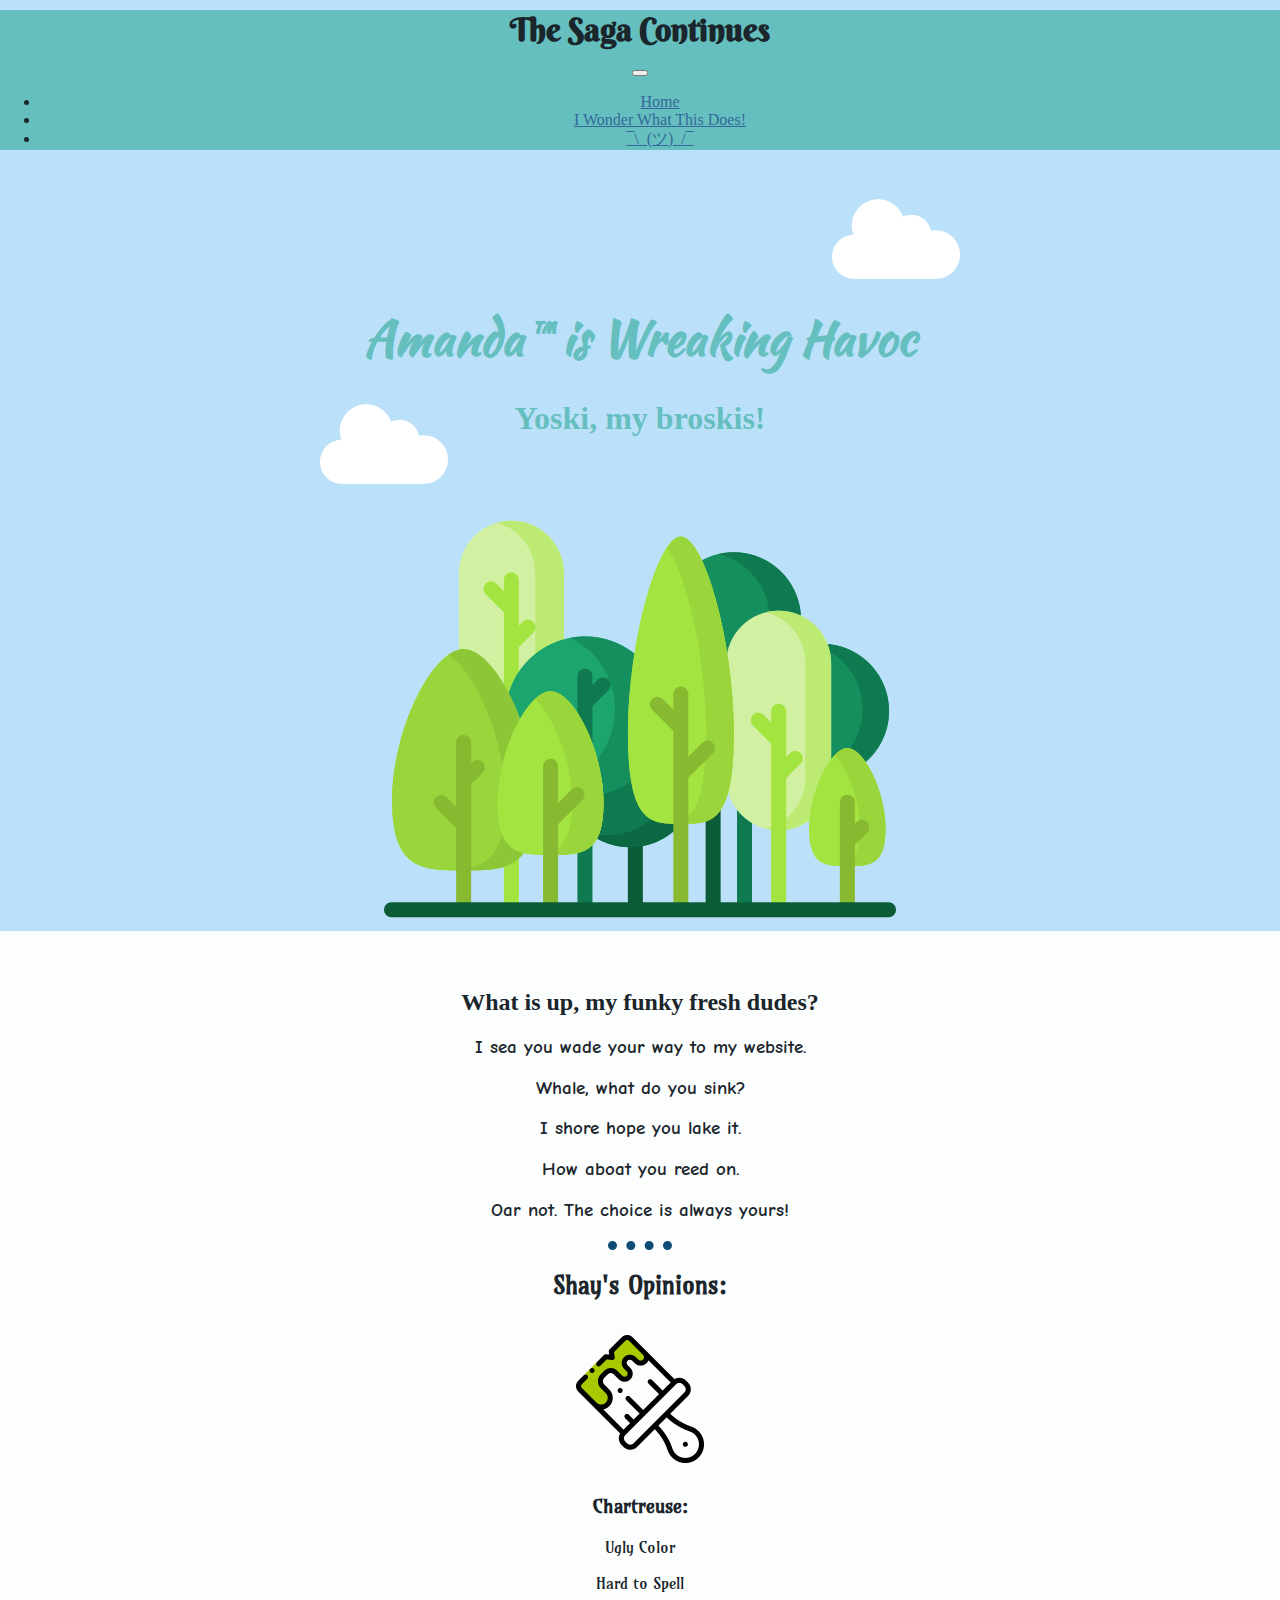
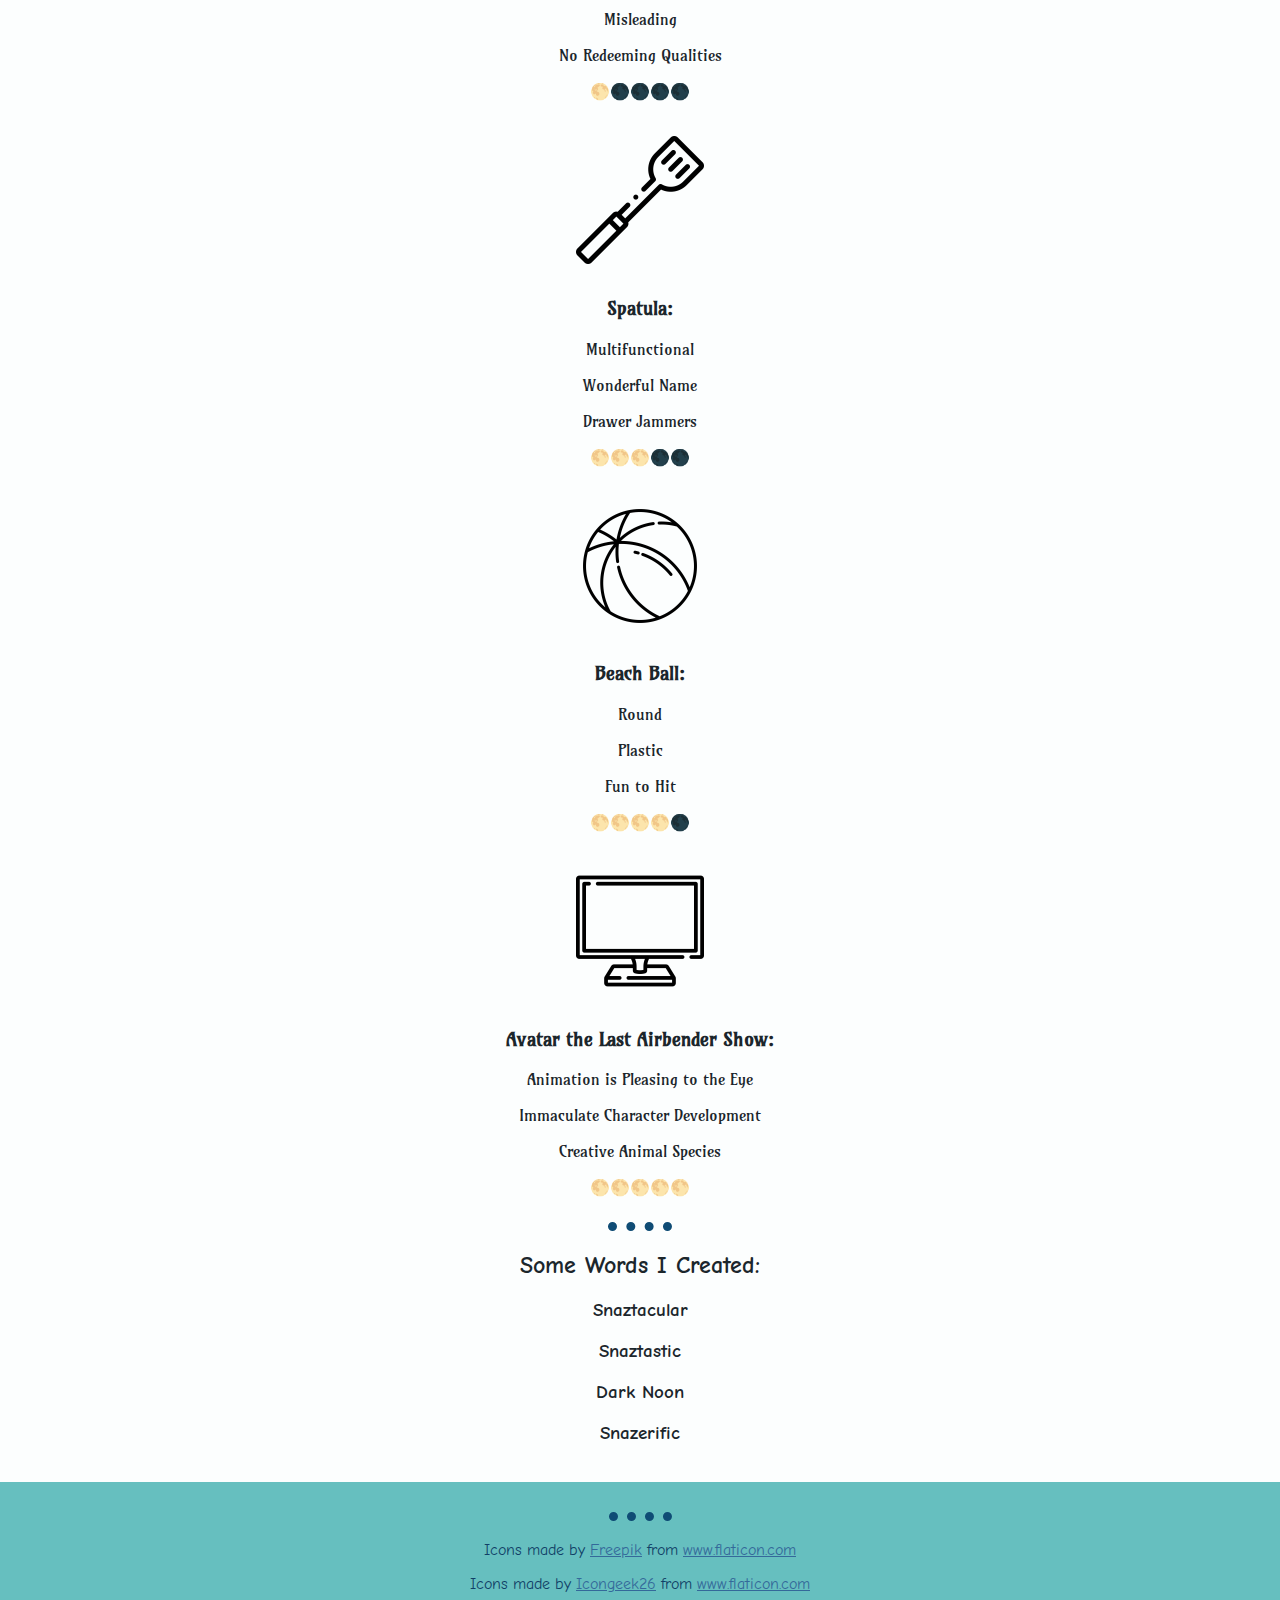
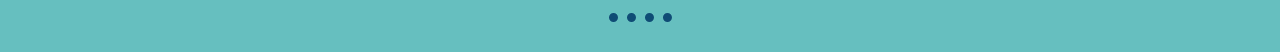
==== index.html @ b411d478 "Text looks more consistent" ====
<!DOCTYPE html>
<html lang="en" dir="ltr">
  <head>
    <meta charset="utf-8">
    <!-- <meta name="viewport" content="width=device-width, initial-scale=1"> -->
    <title>Amanda™ is Wreaking Havoc</title>
    <link rel="stylesheet" href="https://stackpath.bootstrapcdn.com/bootstrap/4.5.0/css/bootstrap.min.css" integrity="sha384-9aIt2nRpC12Uk9gS9baDl411NQApFmC26EwAOH8WgZl5MYYxFfc+NcPb1dKGj7Sk" crossorigin="anonymous">
    <link rel="stylesheet" href="css/styles.css">
    <link rel="icon" href="favicon.ico">
    <link href="https://fonts.googleapis.com/css2?family=Amarante&family=Berkshire+Swash&family=Comic+Neue&family=Fontdiner+Swanky&family=Kaushan+Script&family=Merienda+One&family=Swanky+and+Moo+Moo&display=swap" rel="stylesheet">
  </head>


<body>
    <nav class="topBar navbar navbar-expand-lg navbar-dark">
      <h1 class="saga navbar-brand">The Saga Continues</h1>
      <button class="navbar-toggler" type="button" data-toggle="collapse" data-target="#navbarTogglerDemo02" aria-controls="navbarTogglerDemo02" aria-expanded="false" aria-label="Toggle navigation">
        <span class="navbar-toggler-icon"></span>
      </button>

      <div class="collapse navbar-collapse" id="navbarTogglerDemo02">
        <ul class="navbar-nav ml-auto">
          <li class="nav-item active">
            <a class="nav-link" href="index.html">Home</a>
          </li>
          <li class="nav-item">
            <a class="nav-link" href="https://www.youtube.com/watch?v=dQw4w9WgXcQ">I Wonder What This Does!</a>
          </li>
          <li class="nav-item">
            <a class="nav-link" href="¯_(ツ)_¯.html">¯\_(ツ)_/¯</a>
          </li>
        </ul>
      </div>
    </nav>
  <div class="topContainer">
    <img class="topCloud" src="images/cloud1.png" alt="Cloud">
    <h1 class="havoc">Amanda™ is Wreaking Havoc</h1>
    <h2 class="yoski">Yoski, my broskis!</h2>
    <img class="bottomCloud" src="images/cloud1.png" alt="Cloud">
    <img class="trees" src="images/nature.png" alt="TREES" />
  </div>

  <div class="middleContainer">
    <div class="profile">
      <img src="" alt="">
      <h2 class="funkyFresh">What is up, my funky fresh dudes?</h2>
      <h3>I sea you wade your way to my website.</h3>
      <h3>Whale, what do you sink?</h3>
      <h3>I shore hope you lake it.</h3>
      <h3>How aboat you reed on.</h3>
      <h3>Oar not. The choice is always yours!</h3>
    </div>
    <hr>
    <div class="shaysOpinions">
      <h2>Shay's Opinions:</h2>
      <div class="itemRow">
        <img class="shaysIcons brush" src="images/brush.png" alt="Paintbrush With Chartreuse Paint">
        <h3>Chartreuse:</h3>
        <div class="shaysComments">
          <p>Ugly Color</p>
          <p>Hard to Spell</p>
          <p>Misleading</p>
          <p>No Redeeming Qualities</p>
          <p>🌕🌑🌑🌑🌑</p>
        </div>
      </div>
      <div class="itemRow">
        <img class="shaysIcons spatula" src="images/spatula.png" alt="Spatula Icon">
        <h3>Spatula:</h3>
        <div class="shaysComments">
          <p>Multifunctional</p>
          <p>Wonderful Name</p>
          <p>Drawer Jammers</p>
          <p>🌕🌕🌕🌑🌑</p>
        </div>
      </div>
      <div class="itemRow">
        <img class="shaysIcons ball" src="images/ball.png" alt="Beach Ball Icon">
        <h3>Beach Ball:</h3>
        <div class="shaysComments">
          <p>Round</p>
          <p>Plastic</p>
          <p>Fun to Hit</p>
          <p>🌕🌕🌕🌕🌑</p>
        </div>
      </div>
      <div class="itemRow">
        <img class="shaysIcons tv" src="images/television.png" alt="Television Icon">
        <h3>Avatar the Last Airbender Show:</h3>
        <div class="shaysComments">
          <p>Animation is Pleasing to the Eye</p>
          <p>Immaculate Character Development</p>
          <p>Creative Animal Species</p>
          <p>🌕🌕🌕🌕🌕</p>
        </div>
      </div>
    </div>
    <hr>
    <div class="newWords">
      <h2>Some Words I Created:</h2>
      <h3>Snaztacular</h3>
      <h3>Snaztastic</h3>
      <h3>Dark Noon</h3>
      <h3>Snazerific</h3>
    </div>
  </div>
  <div class="bottomContainer">
    <hr>
    <p class="credit">Icons made by <a class="creditA" href="https://www.flaticon.com/authors/freepik" title="Freepik">Freepik</a> from <a class="creditA" href="https://www.flaticon.com/" title="Flaticon"> www.flaticon.com</a></p>
    <p class="credit">Icons made by <a class="creditA" href="https://www.flaticon.com/authors/icongeek26" title="Icongeek26">Icongeek26</a> from <a class="creditA" href="https://www.flaticon.com/" title="Flaticon"> www.flaticon.com</a></p>

    <hr>
  </div>

  <script src="https://code.jquery.com/jquery-3.5.1.slim.min.js" integrity="sha384-DfXdz2htPH0lsSSs5nCTpuj/zy4C+OGpamoFVy38MVBnE+IbbVYUew+OrCXaRkfj" crossorigin="anonymous"></script>
  <script src="https://cdn.jsdelivr.net/npm/popper.js@1.16.0/dist/umd/popper.min.js" integrity="sha384-Q6E9RHvbIyZFJoft+2mJbHaEWldlvI9IOYy5n3zV9zzTtmI3UksdQRVvoxMfooAo" crossorigin="anonymous"></script>
  <script src="https://stackpath.bootstrapcdn.com/bootstrap/4.5.0/js/bootstrap.min.js" integrity="sha384-OgVRvuATP1z7JjHLkuOU7Xw704+h835Lr+6QL9UvYjZE3Ipu6Tp75j7Bh/kR0JKI" crossorigin="anonymous"></script>
</body>

</html>
---- css/styles.css ----
a{
  color: #34699a;
}

a:hover{
  color: #bbe1fa;
}

body{
  background-color: #bbe1fa;
  margin: 0;
  text-align: center;
  font-family: 'Comic Neue', cursive;
  color: #1b262c;
}

div{
  margin: 0;
  padding: 0;
}

hr {
  margin: 20px auto;
  border-color: #0f4c75;
  border-style: none;
  border-top-style: dotted;
  border-width: 9px;
  height: 0;
  width: 5%;
}



.topBar{
  background-color: #66BFBF;
  font-family: 'Merienda One', cursive;
  margin-bottom: 25px;
}

.saga{
  font-family: 'Berkshire Swash', cursive;
  /*
  color: #34699a;
  */
  margin: 10px;
}






.topContainer{
  position: relative;
  padding-top: 10%;
}

.topCloud{
  position: absolute;
  top: 0;
  right: 25%;
  width: 10%;
}

.bottomCloud{
  position: absolute;
  left: 25%;
  bottom: 55.9%;
  width: 10%;
}

.trees{
  width: 40%;
  margin: 0 auto;
}

.havoc{
  margin: 0 auto 1%;
  font-family: 'Kaushan Script', cursive;
  font-size: 3em;
  color: #66BFBF;
}

.yoski{
  font-family: 'Merienda One', cursive;
  font-size: 2em;
  color: #66BFBF;
}

.funkyFresh{
  font-family: 'Fontdiner Swanky', cursive;
}


.middleContainer{
  background-color: #fcfefe;
  padding: 20px 0;
}

.shaysOpinions{
  margin-left: auto;
  margin-right: auto;
  font-family: 'Amarante', cursive;
}

.shaysIcons{
margin: 10px auto;
width: 33.33%;
}

.itemRow{
  margin: 25px auto;
  width: 30%;
}


.bottomContainer{
  background-color: #66BFBF;
  margin: 0 auto;
  padding: 10px;
}

.footer{
  font-size: 1.25rem;

}

.credit{
  color: #113f67;
}

/*
colors{
  color: #66ff8f;
  #00ffb6
  #008080
  #a2faf7
  #00baff
  #19abca
  #198cca
  #0083c4
  #226EB3
  #5f89ff
  #10008a
  #39008f
  #5d2450
  #b134f9
  #873fd8
}
*/




.weirdQuiz{
  visibility: hidden;
}

.AAAAA{
  width: 100%;
  font-family: 'Candal', sans-serif;
  font-style: italic;
  font-weight: bold;
  font-size: 2rem;
  text-align: center;
  overflow-wrap: break-word;
}





.approach{
  font-family: 'Merienda One', cursive;
  font-size: 2rem;
}

.tater{
  margin-top: 50px;
}





.approacheth{
  font-family: 'Fontdiner Swanky', cursive;
  font-size: 2rem;
}

.roacheth{
  width: 100%;
}
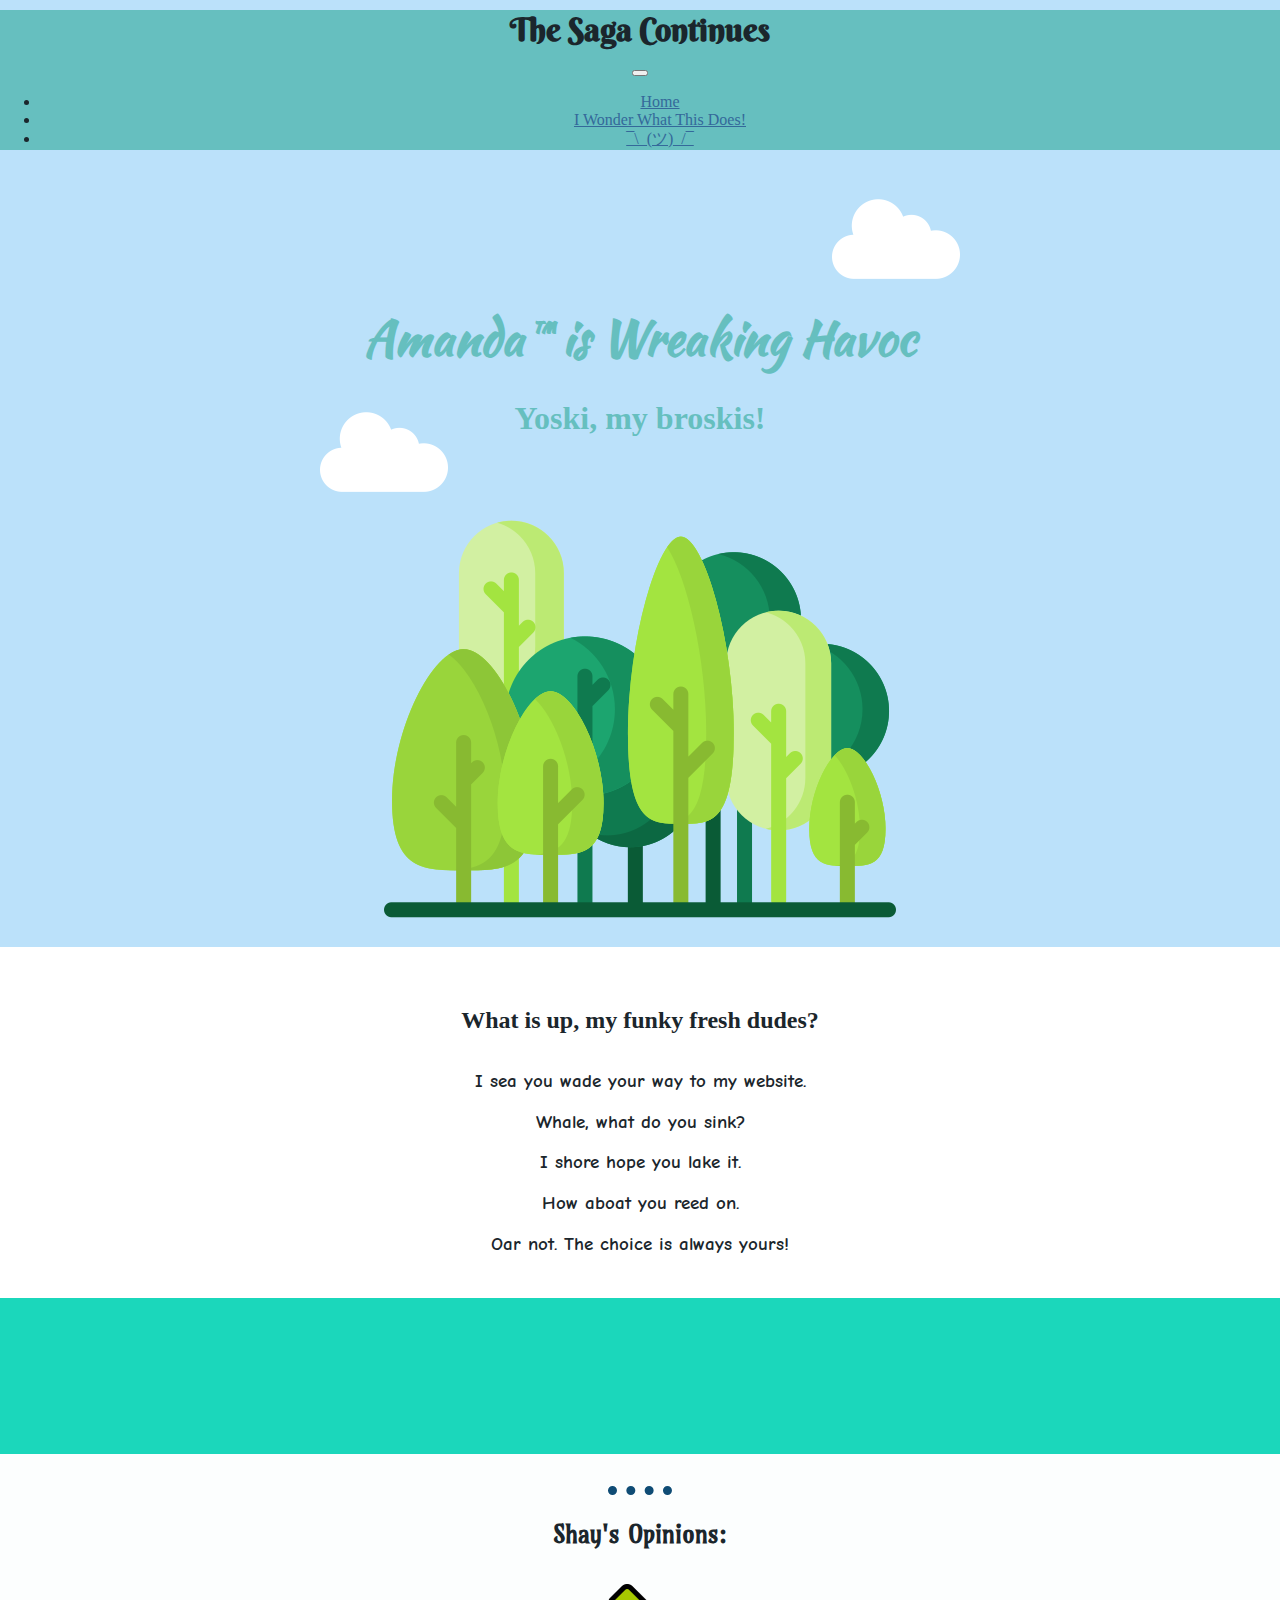
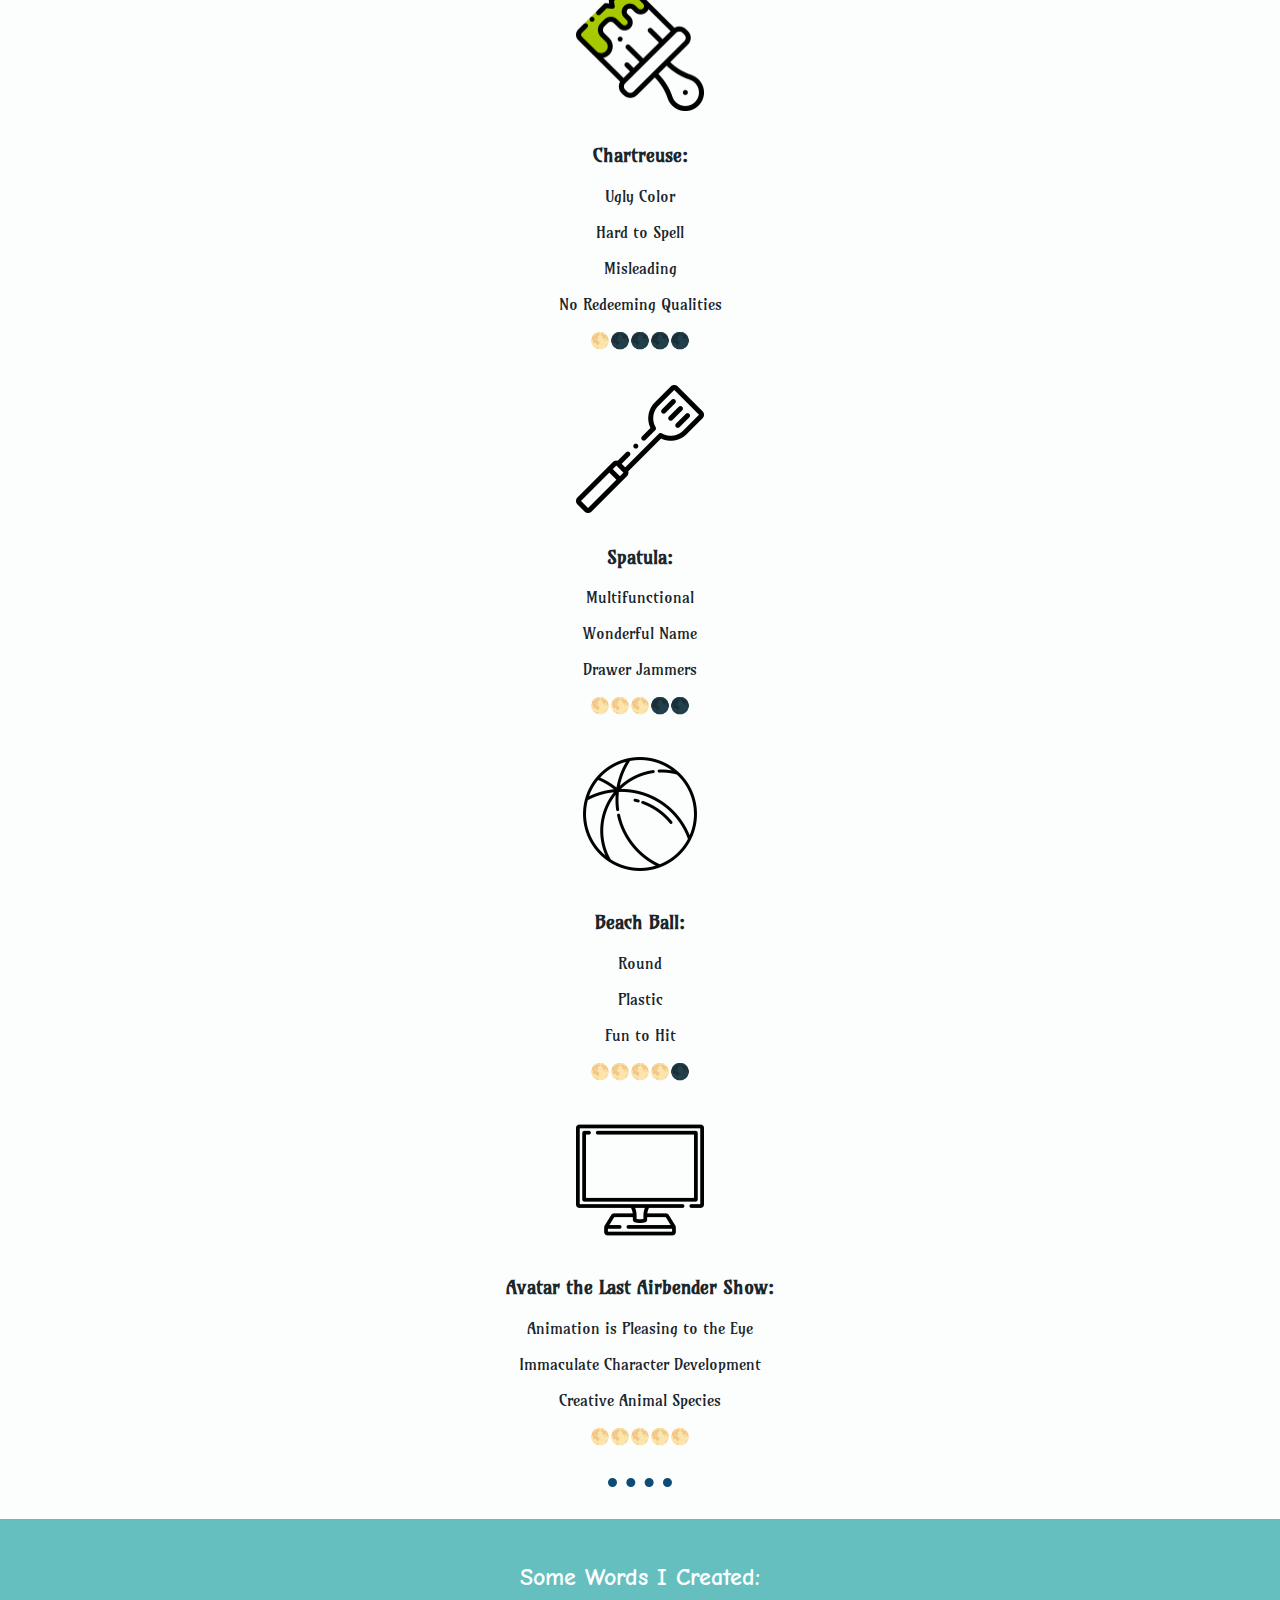
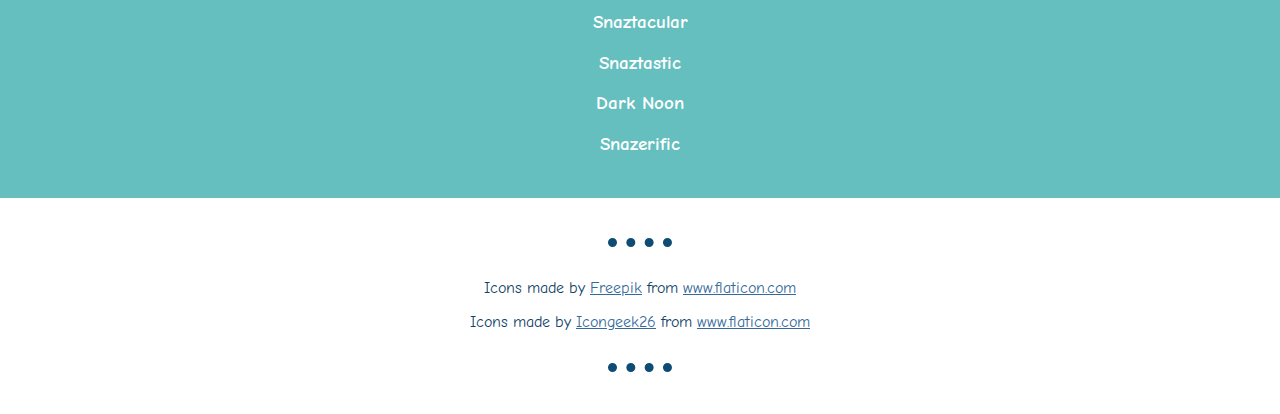
==== commit 598b3b05: "Added tindog" ====
--- a/index.html
+++ b/index.html
@@ -42,7 +42,6 @@
 
   <div class="middleContainer">
     <div class="profile">
-      <img src="" alt="">
       <h2 class="funkyFresh">What is up, my funky fresh dudes?</h2>
       <h3>I sea you wade your way to my website.</h3>
       <h3>Whale, what do you sink?</h3>
@@ -50,7 +49,10 @@
       <h3>How aboat you reed on.</h3>
       <h3>Oar not. The choice is always yours!</h3>
     </div>
-    <hr>
+    <div class="tindog">
+      <a class="congrats" href="tindog.html">Congratulations! You have found the secret link to tindog!</a>
+    </div>
+    <hr class="lessSpace">
     <div class="shaysOpinions">
       <h2>Shay's Opinions:</h2>
       <div class="itemRow">
--- a/css/styles.css
+++ b/css/styles.css
@@ -20,7 +20,7 @@
 }
 
 hr {
-  margin: 20px auto;
+  margin: 2rem auto;
   border-color: #0f4c75;
   border-style: none;
   border-top-style: dotted;
@@ -53,6 +53,7 @@
 .topContainer{
   position: relative;
   padding-top: 10%;
+  padding-bottom: 1rem;
 }
 
 .topCloud{
@@ -87,14 +88,41 @@
   color: #66BFBF;
 }
 
+
+.middleContainer{
+  position: relative;
+  background-color: #fcfefe;
+}
+
 .funkyFresh{
+  padding: 1.5rem 0 1rem;
   font-family: 'Fontdiner Swanky', cursive;
 }
 
-
-.middleContainer{
-  background-color: #fcfefe;
-  padding: 20px 0;
+.profile{
+  position: relative;
+  background-color: #fff;
+  padding: 1rem 0 1.5rem;
+}
+
+.tindog{
+  background-color: #1bd7bb;
+  padding: 5%;
+}
+
+.congrats{
+  color: #1bd7bb;
+  font-size: 1.5rem
+}
+
+@media (min-width: 1200px){
+  .congrats{
+    visibility: hidden;
+  }
+}
+
+.lessSpace{
+  margin-bottom: 1.5rem;
 }
 
 .shaysOpinions{
@@ -113,11 +141,18 @@
   width: 30%;
 }
 
+.newWords{
+  background-color: #66BFBF;
+  color: #fff;
+  padding: 1.5rem;
+}
+
 
 .bottomContainer{
-  background-color: #66BFBF;
+  background-color: #fff;
   margin: 0 auto;
-  padding: 10px;
+  padding-top: .5rem;
+  padding-bottom: 10px;
 }
 
 .footer{
@@ -132,6 +167,7 @@
 /*
 colors{
   color: #66ff8f;
+  #22e4ac
   #00ffb6
   #008080
   #a2faf7
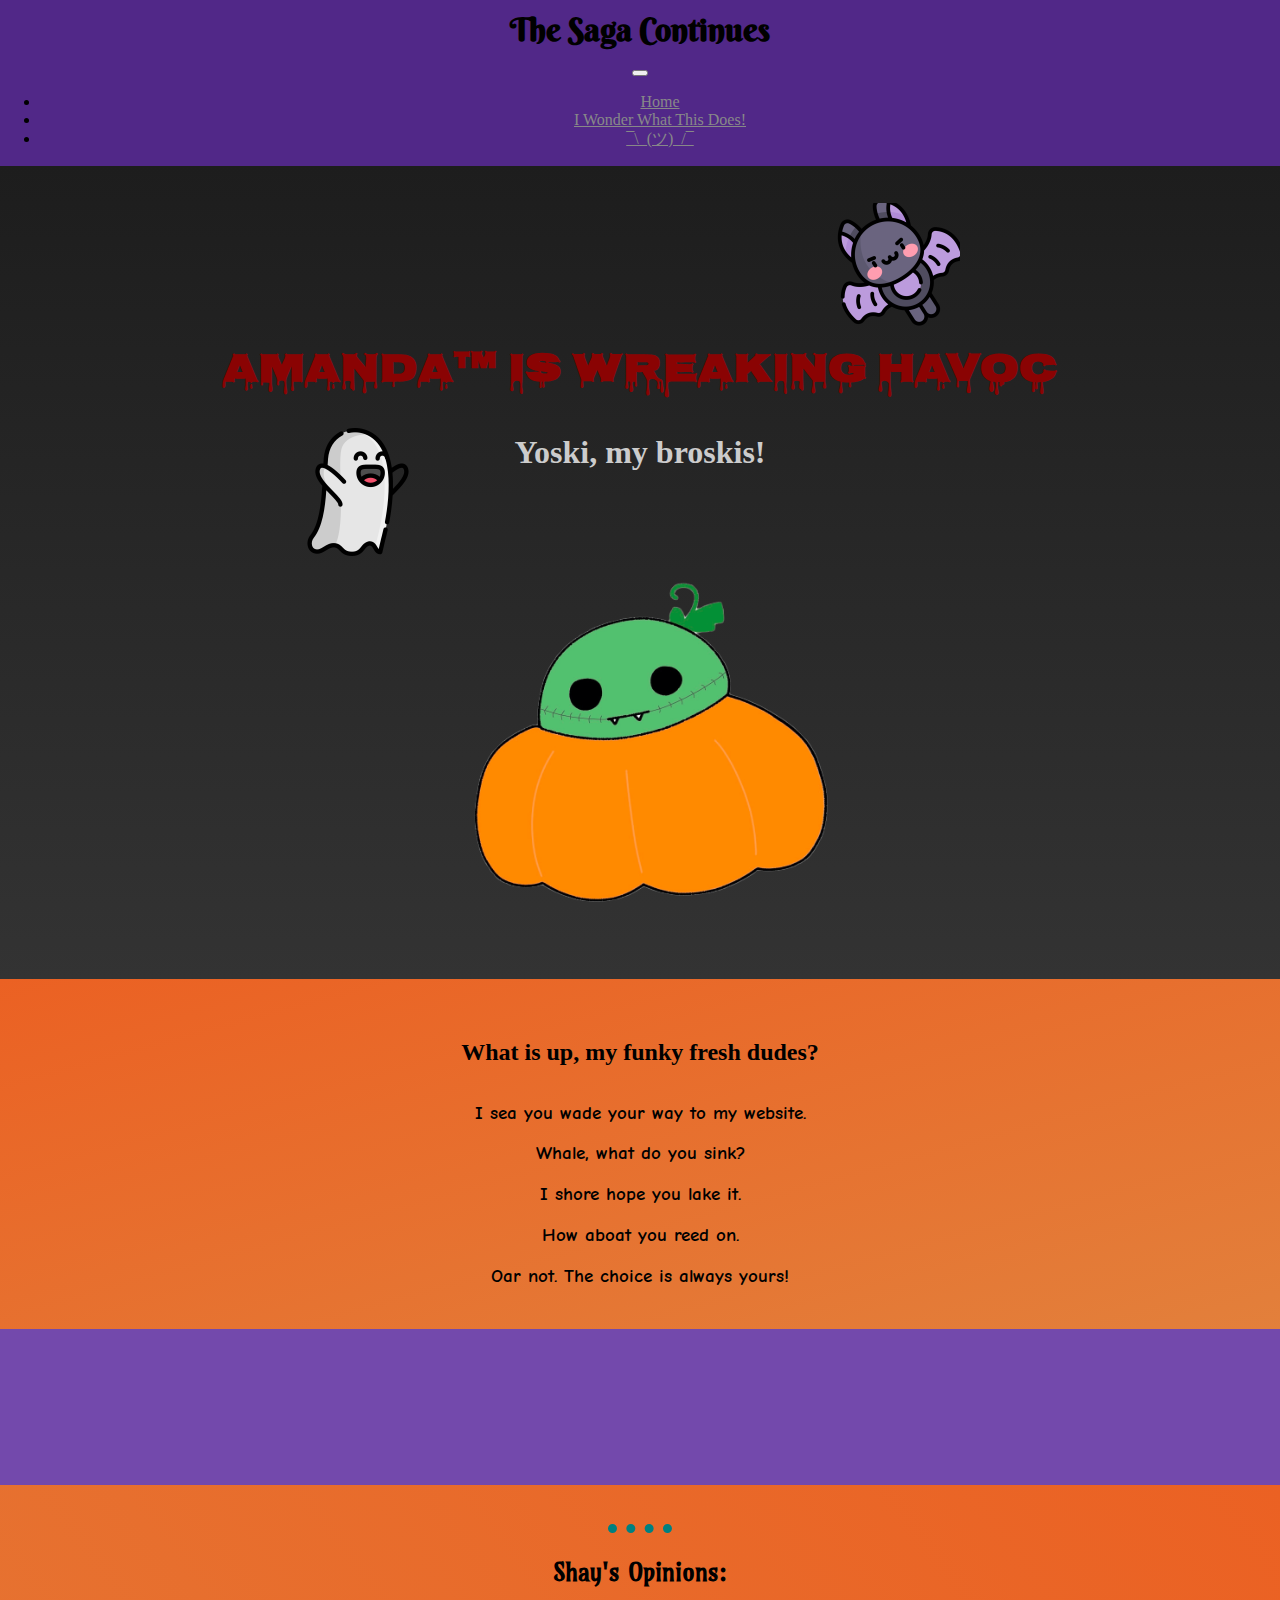
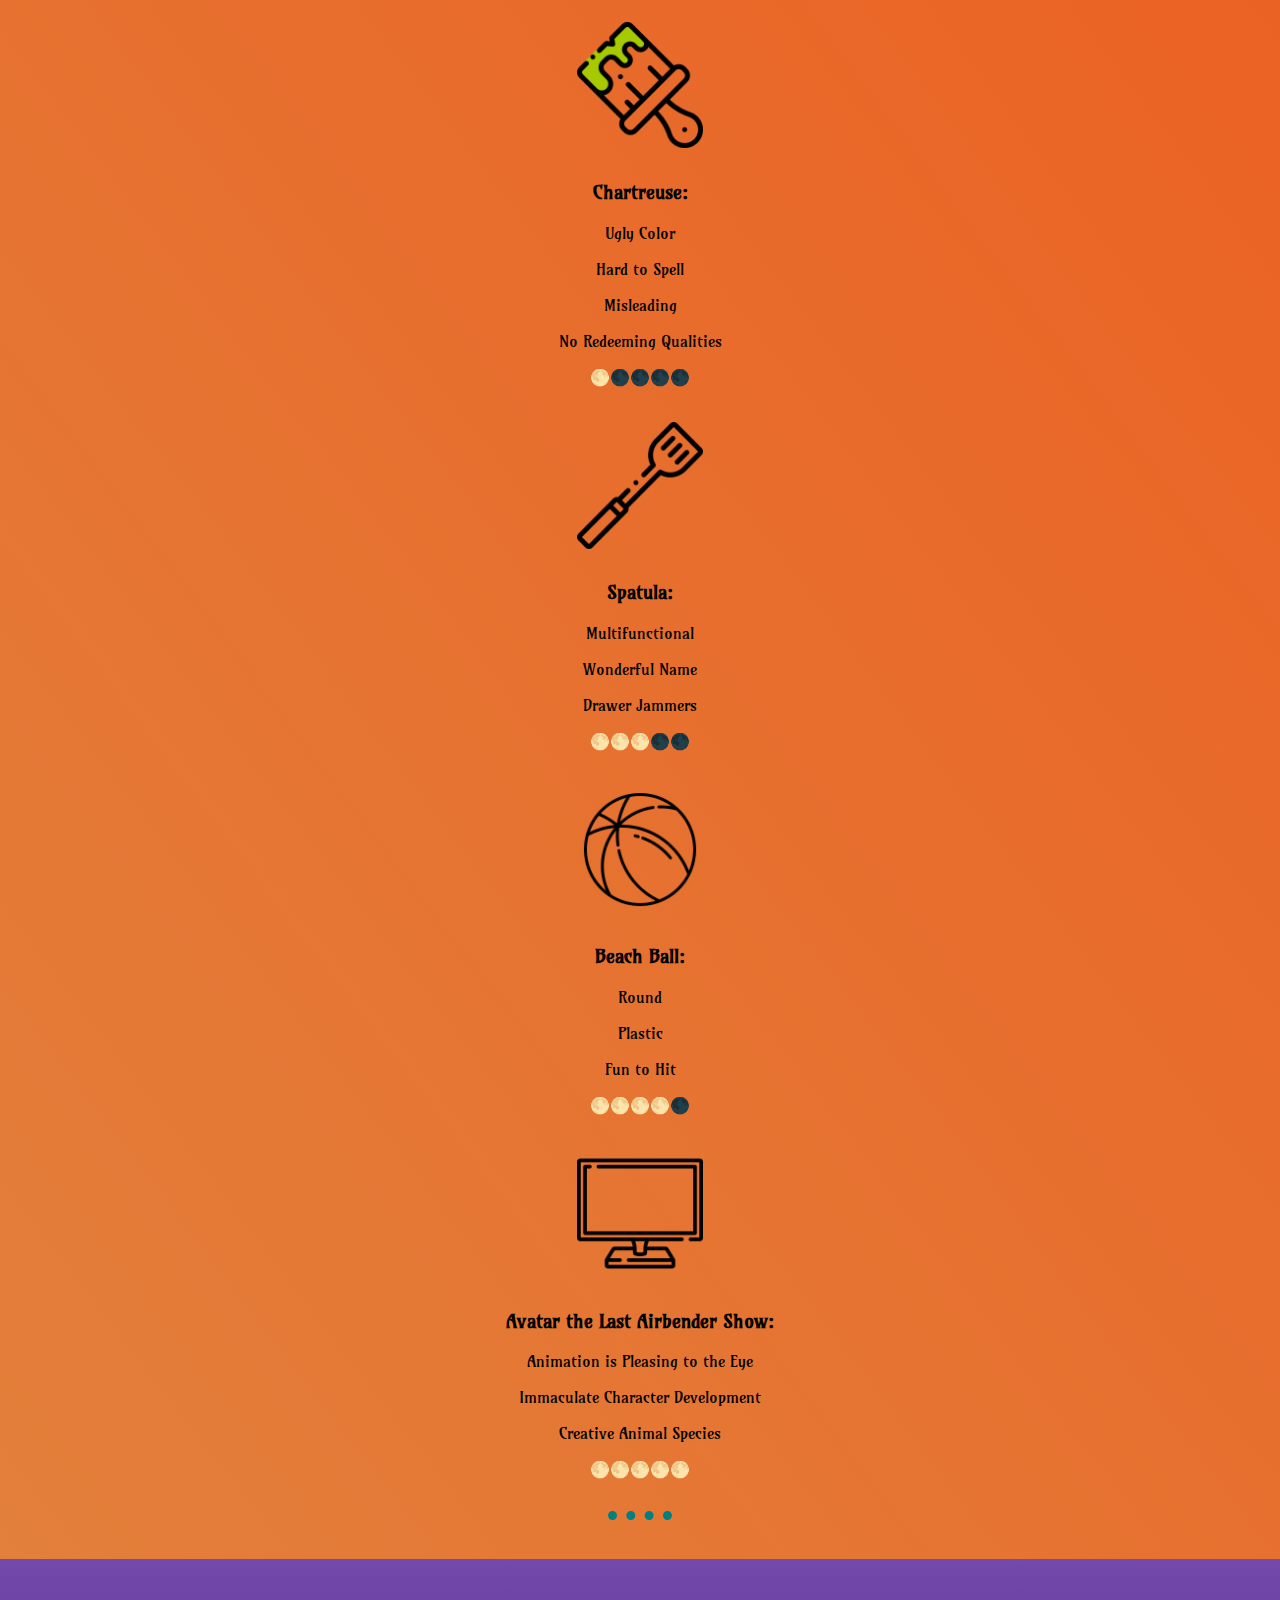
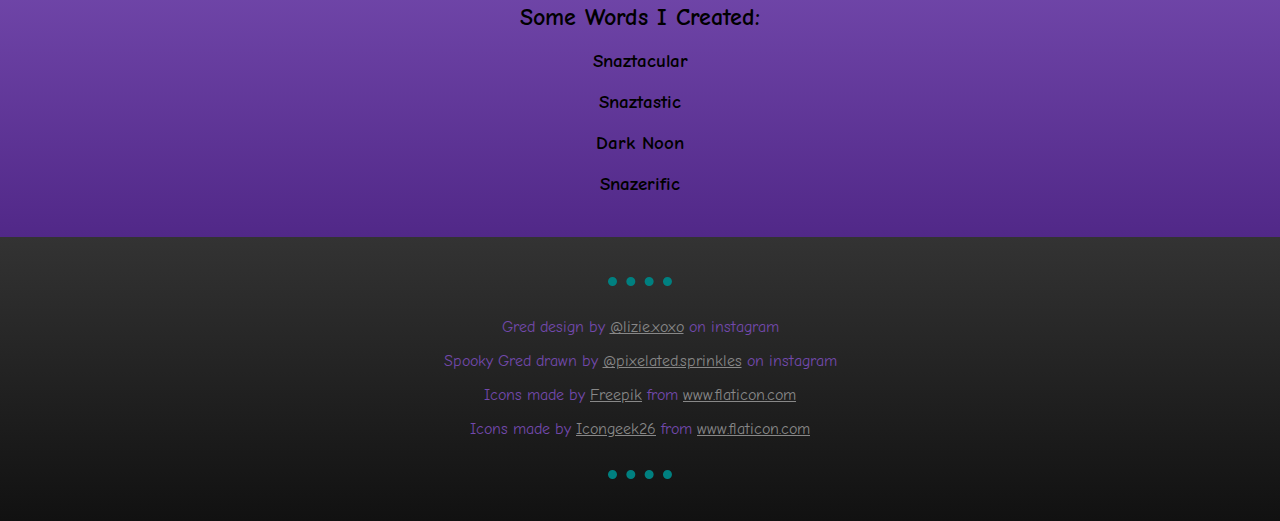
==== commit f77aef7a: "Halloween Update" ====
--- a/index.html
+++ b/index.html
@@ -8,6 +8,7 @@
     <link rel="stylesheet" href="css/styles.css">
     <link rel="icon" href="favicon.ico">
     <link href="https://fonts.googleapis.com/css2?family=Amarante&family=Berkshire+Swash&family=Comic+Neue&family=Fontdiner+Swanky&family=Kaushan+Script&family=Merienda+One&family=Swanky+and+Moo+Moo&display=swap" rel="stylesheet">
+    <link href="https://fonts.googleapis.com/css2?family=Nosifer&display=swap" rel="stylesheet">
   </head>
 
 
@@ -33,11 +34,15 @@
       </div>
     </nav>
   <div class="topContainer">
-    <img class="topCloud" src="images/cloud1.png" alt="Cloud">
+    <img class="mainBackground" src="" alt="">
+    <img class="topCloud hidden" src="images/cloud1.png" alt="Cloud">
+    <img class="topBat" src="images/lined-bat.png" alt="Bats">
     <h1 class="havoc">Amanda™ is Wreaking Havoc</h1>
     <h2 class="yoski">Yoski, my broskis!</h2>
-    <img class="bottomCloud" src="images/cloud1.png" alt="Cloud">
-    <img class="trees" src="images/nature.png" alt="TREES" />
+    <img class="bottomCloud hidden" src="images/cloud1.png" alt="Cloud">
+    <img class="bottomGhost" src="images/ghost.png" alt="Ghost">
+    <img class="trees hidden" src="images/nature.png" alt="TREES">
+    <img class="gred" src="images/spooky-gred.png" title="Spooky Gred" alt="Spooky Gred">
   </div>
 
   <div class="middleContainer">
@@ -49,55 +54,57 @@
       <h3>How aboat you reed on.</h3>
       <h3>Oar not. The choice is always yours!</h3>
     </div>
-    <div class="tindog">
-      <a class="congrats" href="tindog.html">Congratulations! You have found the secret link to tindog!</a>
+    <div class="td">
+      <a class="congrats" href="td.html">Congratulations! You have found the secret link!</a>
     </div>
-    <hr class="lessSpace">
-    <div class="shaysOpinions">
-      <h2>Shay's Opinions:</h2>
-      <div class="itemRow">
-        <img class="shaysIcons brush" src="images/brush.png" alt="Paintbrush With Chartreuse Paint">
-        <h3>Chartreuse:</h3>
-        <div class="shaysComments">
-          <p>Ugly Color</p>
-          <p>Hard to Spell</p>
-          <p>Misleading</p>
-          <p>No Redeeming Qualities</p>
-          <p>🌕🌑🌑🌑🌑</p>
+    <div class="midGrad">
+      <hr class="lessSpace">
+      <div class="shaysOpinions">
+        <h2>Shay's Opinions:</h2>
+        <div class="itemRow">
+          <img class="shaysIcons brush" src="images/brush.png" alt="Paintbrush With Chartreuse Paint">
+          <h3>Chartreuse:</h3>
+          <div class="shaysComments">
+            <p>Ugly Color</p>
+            <p>Hard to Spell</p>
+            <p>Misleading</p>
+            <p>No Redeeming Qualities</p>
+            <p>🌕🌑🌑🌑🌑</p>
+          </div>
+        </div>
+        <div class="itemRow">
+          <img class="shaysIcons spatula" src="images/spatula.png" alt="Spatula Icon">
+          <h3>Spatula:</h3>
+          <div class="shaysComments">
+            <p>Multifunctional</p>
+            <p>Wonderful Name</p>
+            <p>Drawer Jammers</p>
+            <p>🌕🌕🌕🌑🌑</p>
+          </div>
+        </div>
+        <div class="itemRow">
+          <img class="shaysIcons ball" src="images/ball.png" alt="Beach Ball Icon">
+          <h3>Beach Ball:</h3>
+          <div class="shaysComments">
+            <p>Round</p>
+            <p>Plastic</p>
+            <p>Fun to Hit</p>
+            <p>🌕🌕🌕🌕🌑</p>
+          </div>
+        </div>
+        <div class="itemRow">
+          <img class="shaysIcons tv" src="images/television.png" alt="Television Icon">
+          <h3>Avatar the Last Airbender Show:</h3>
+          <div class="shaysComments">
+            <p>Animation is Pleasing to the Eye</p>
+            <p>Immaculate Character Development</p>
+            <p>Creative Animal Species</p>
+            <p>🌕🌕🌕🌕🌕</p>
+          </div>
         </div>
       </div>
-      <div class="itemRow">
-        <img class="shaysIcons spatula" src="images/spatula.png" alt="Spatula Icon">
-        <h3>Spatula:</h3>
-        <div class="shaysComments">
-          <p>Multifunctional</p>
-          <p>Wonderful Name</p>
-          <p>Drawer Jammers</p>
-          <p>🌕🌕🌕🌑🌑</p>
-        </div>
-      </div>
-      <div class="itemRow">
-        <img class="shaysIcons ball" src="images/ball.png" alt="Beach Ball Icon">
-        <h3>Beach Ball:</h3>
-        <div class="shaysComments">
-          <p>Round</p>
-          <p>Plastic</p>
-          <p>Fun to Hit</p>
-          <p>🌕🌕🌕🌕🌑</p>
-        </div>
-      </div>
-      <div class="itemRow">
-        <img class="shaysIcons tv" src="images/television.png" alt="Television Icon">
-        <h3>Avatar the Last Airbender Show:</h3>
-        <div class="shaysComments">
-          <p>Animation is Pleasing to the Eye</p>
-          <p>Immaculate Character Development</p>
-          <p>Creative Animal Species</p>
-          <p>🌕🌕🌕🌕🌕</p>
-        </div>
-      </div>
+      <hr>
     </div>
-    <hr>
     <div class="newWords">
       <h2>Some Words I Created:</h2>
       <h3>Snaztacular</h3>
@@ -108,6 +115,8 @@
   </div>
   <div class="bottomContainer">
     <hr>
+    <p class="credit">Gred design by <a href="https://www.instagram.com/lizie.xoxo/">@lizie.xoxo</a> on instagram</p>
+    <p class="credit">Spooky Gred drawn by <a href="https://www.instagram.com/pixelated.sprinkles/">@pixelated.sprinkles</a> on instagram</p>
     <p class="credit">Icons made by <a class="creditA" href="https://www.flaticon.com/authors/freepik" title="Freepik">Freepik</a> from <a class="creditA" href="https://www.flaticon.com/" title="Flaticon"> www.flaticon.com</a></p>
     <p class="credit">Icons made by <a class="creditA" href="https://www.flaticon.com/authors/icongeek26" title="Icongeek26">Icongeek26</a> from <a class="creditA" href="https://www.flaticon.com/" title="Flaticon"> www.flaticon.com</a></p>
 
--- a/css/styles.css
+++ b/css/styles.css
@@ -1,17 +1,17 @@
 a{
-  color: #34699a;
+  color: /*#34699a*/ #888;
 }
 
 a:hover{
-  color: #bbe1fa;
+  color: /*#bbe1fa*/#ed7833;
 }
 
 body{
-  background-color: #bbe1fa;
+  background-color: /*#bbe1fa*/ #512888;
   margin: 0;
   text-align: center;
   font-family: 'Comic Neue', cursive;
-  color: #1b262c;
+  color: /*#1b262c*/ #000;
 }
 
 div{
@@ -21,7 +21,7 @@
 
 hr {
   margin: 2rem auto;
-  border-color: #0f4c75;
+  border-color: /*#0f4c75*/ #008080;
   border-style: none;
   border-top-style: dotted;
   border-width: 9px;
@@ -32,9 +32,9 @@
 
 
 .topBar{
-  background-color: #66BFBF;
+  background-color: /*#66BFBF*/#512888;
   font-family: 'Merienda One', cursive;
-  margin-bottom: 25px;
+  /* margin-bottom: 25px; */
 }
 
 .saga{
@@ -54,6 +54,7 @@
   position: relative;
   padding-top: 10%;
   padding-bottom: 1rem;
+  background-image: linear-gradient(to bottom, #1d1d1d, #333);
 }
 
 .topCloud{
@@ -63,10 +64,24 @@
   width: 10%;
 }
 
+.topBat{
+  position: absolute;
+  top: 4.5%;
+  right: 25%;
+  width: 10%;
+}
+
 .bottomCloud{
   position: absolute;
   left: 25%;
   bottom: 55.9%;
+  width: 10%;
+}
+
+.bottomGhost{
+  position: absolute;
+  left: 23%;
+  bottom: 52%;
   width: 10%;
 }
 
@@ -75,23 +90,28 @@
   margin: 0 auto;
 }
 
+.gred{
+  width: 50%;
+  margin: 0 auto;
+}
+
 .havoc{
-  margin: 0 auto 1%;
-  font-family: 'Kaushan Script', cursive;
-  font-size: 3em;
-  color: #66BFBF;
+  margin: 25px auto 1%;
+  font-family: /*'Kaushan Script', cursive*/ 'Nosifer', cursive;
+  font-size: /*3em*/ 2.5em;
+  color: /*#66BFBF*/#8a0303;
 }
 
 .yoski{
-  font-family: 'Merienda One', cursive;
+  font-family:/*'Merienda One', cursive*/ 'Fontdiner Swanky', cursive;
   font-size: 2em;
-  color: #66BFBF;
+  color: /*#66BFBF*/#ccc;
 }
 
 
 .middleContainer{
   position: relative;
-  background-color: #fcfefe;
+  background-color: /*#fcfefe*/ #888;
 }
 
 .funkyFresh{
@@ -101,17 +121,18 @@
 
 .profile{
   position: relative;
-  background-color: #fff;
+  background-color: /*#fff*/ #888;
+  background-image: linear-gradient(to bottom right, #EB6123, #ff7d23c2);
   padding: 1rem 0 1.5rem;
 }
 
-.tindog{
-  background-color: #1bd7bb;
+.td{
+  background-color: /*#1bd7bb*/#7349AC;
   padding: 5%;
 }
 
 .congrats{
-  color: #1bd7bb;
+  color: /*#1bd7bb*/#7349AC;
   font-size: 1.5rem
 }
 
@@ -121,6 +142,11 @@
   }
 }
 
+.midGrad{
+  background-image: linear-gradient(to bottom left, #EB6123, #ff7d23c2);
+  padding: .5%;
+}
+
 .lessSpace{
   margin-bottom: 1.5rem;
 }
@@ -142,14 +168,16 @@
 }
 
 .newWords{
-  background-color: #66BFBF;
-  color: #fff;
+  /*background-color: #66BFBF;*/
+  background-image: linear-gradient(to top, #512888, #7349AC);
+  /*color: #fff;*/
   padding: 1.5rem;
 }
 
 
 .bottomContainer{
-  background-color: #fff;
+  background-color: /*#fff*/ #333;
+  background-image: linear-gradient(to top, #111, #333);
   margin: 0 auto;
   padding-top: .5rem;
   padding-bottom: 10px;
@@ -161,29 +189,47 @@
 }
 
 .credit{
-  color: #113f67;
+  color: /*#113f67*/ #7349AC;
 }
 
 /*
 colors{
-  color: #66ff8f;
+  #66ff8f
+  #00ffb6
   #22e4ac
-  #00ffb6
+  #7ed09e
+  #18d59f
+  #00ffc1
   #008080
+  #46b29D
+  #19abca
   #a2faf7
+  #198cca
+  #226EB3
+  #0083c4
   #00baff
-  #19abca
-  #198cca
-  #0083c4
-  #226EB3
   #5f89ff
   #10008a
   #39008f
+  #443093
+  #512888
+  #7349AC
+  #873fd8
+  #b134f9
+  #f98eff
+  #ec79ed
+  #f953d2
   #5d2450
-  #b134f9
-  #873fd8
+  #DA4200
+  #EB6123
+  #ed7833
+  #ffaa79
 }
 */
+
+.hidden{
+  display: none;
+}
 
 
 
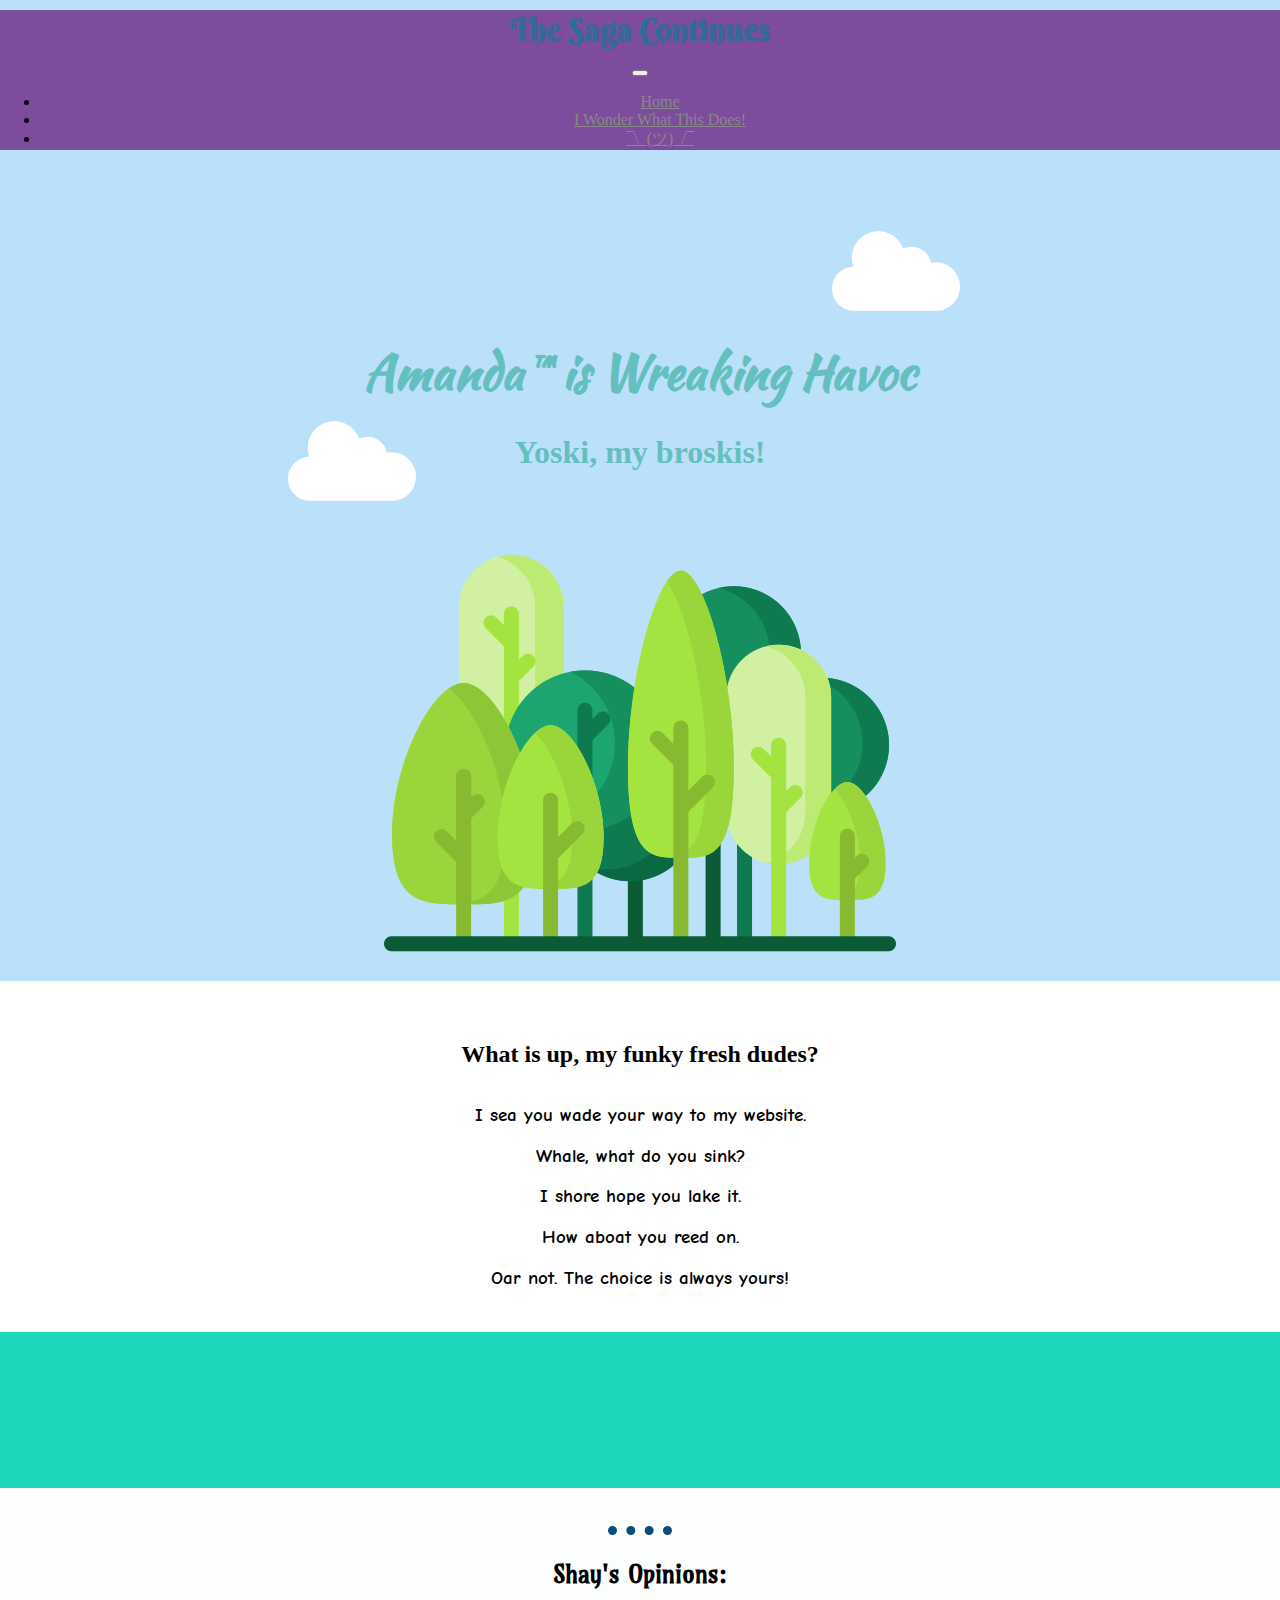
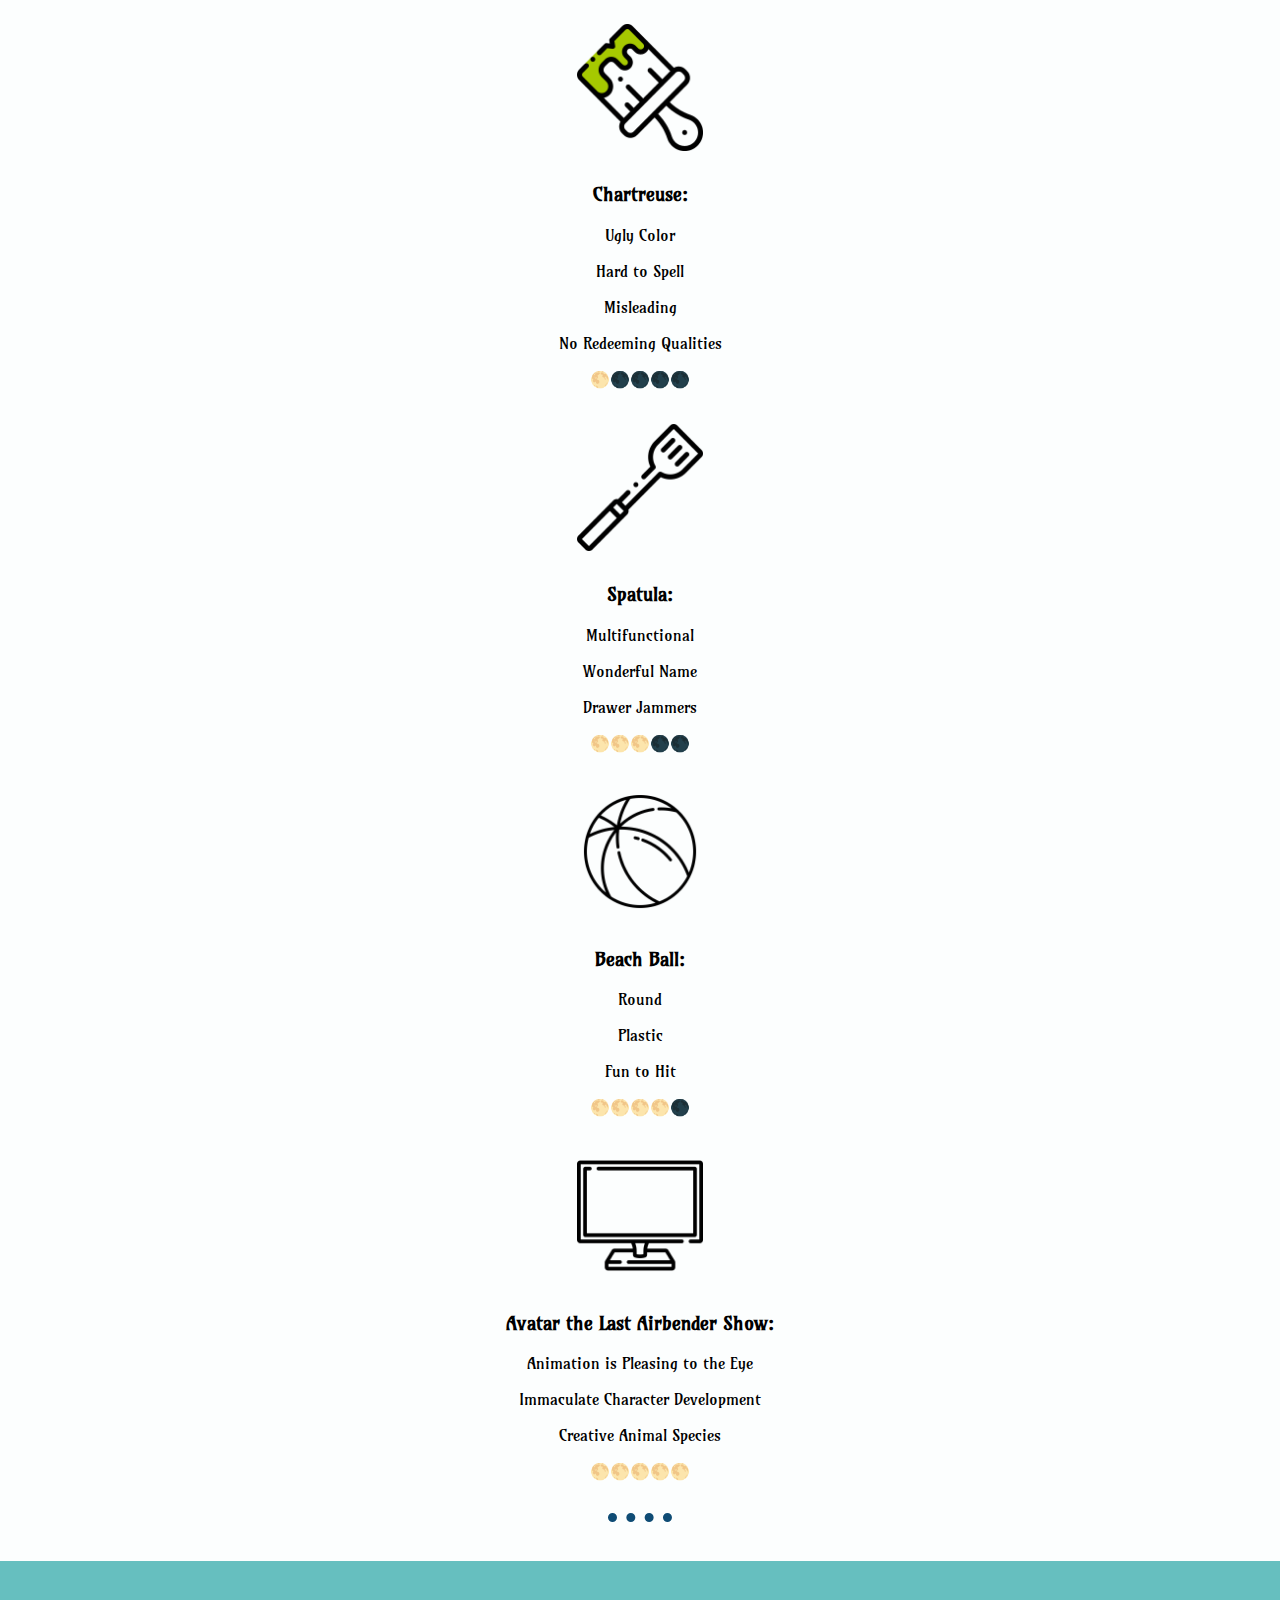
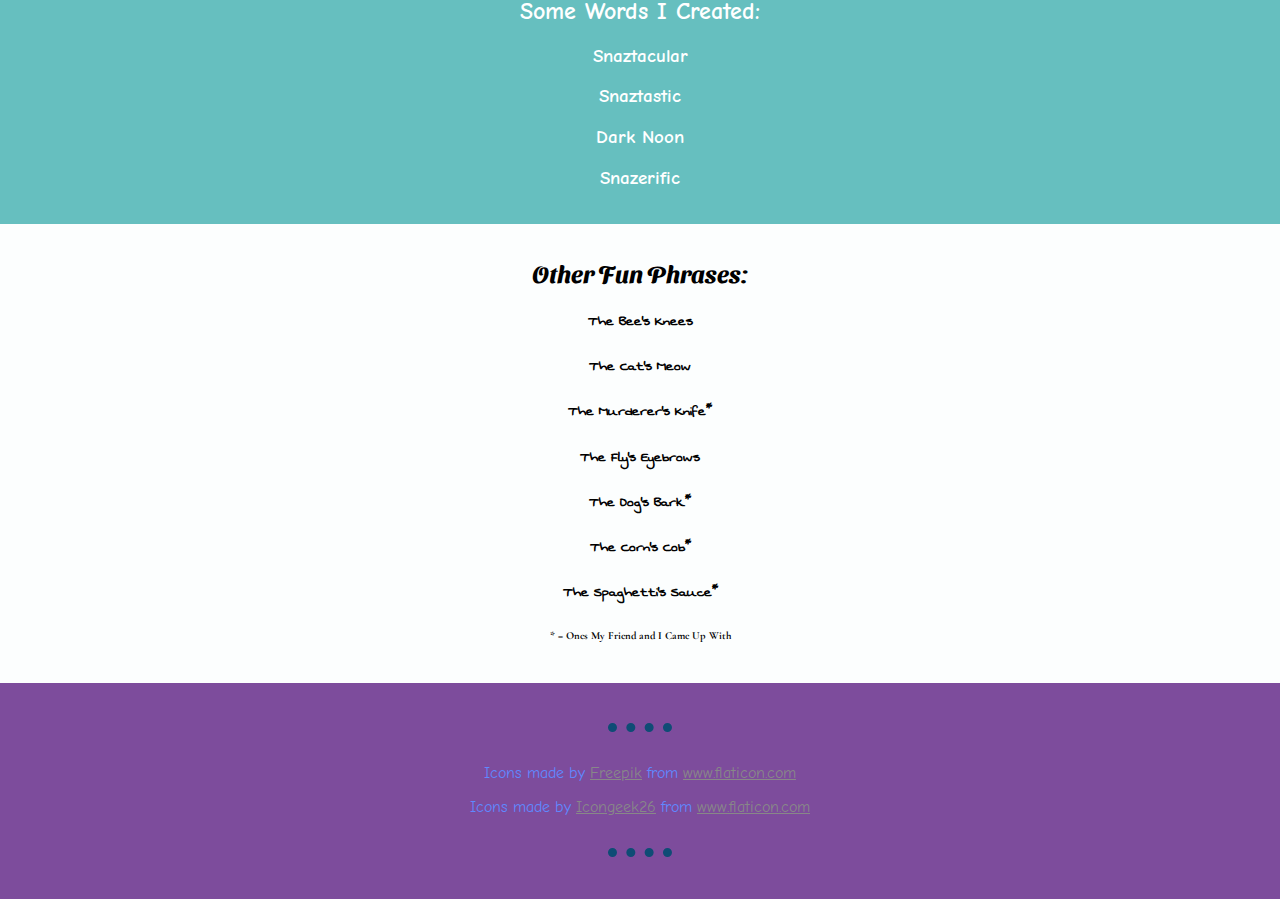
==== commit 5d5e4e8b: "Removed Halloween Update" ====
--- a/index.html
+++ b/index.html
@@ -8,7 +8,19 @@
     <link rel="stylesheet" href="css/styles.css">
     <link rel="icon" href="favicon.ico">
     <link href="https://fonts.googleapis.com/css2?family=Amarante&family=Berkshire+Swash&family=Comic+Neue&family=Fontdiner+Swanky&family=Kaushan+Script&family=Merienda+One&family=Swanky+and+Moo+Moo&display=swap" rel="stylesheet">
+    <link href="https://fonts.googleapis.com/css2?family=Cormorant+Garamond&family=Sansita+Swashed&display=swap" rel="stylesheet">
     <link href="https://fonts.googleapis.com/css2?family=Nosifer&display=swap" rel="stylesheet">
+    <style media="screen">
+      body{
+        a{
+          color: #888;
+        }
+
+        a:hover{
+          color: #ed7833;
+        }
+      }
+    </style>
   </head>
 
 
@@ -35,14 +47,14 @@
     </nav>
   <div class="topContainer">
     <img class="mainBackground" src="" alt="">
-    <img class="topCloud hidden" src="images/cloud1.png" alt="Cloud">
-    <img class="topBat" src="images/lined-bat.png" alt="Bats">
+    <img class="topCloud" src="images/cloud1.png" alt="Cloud">
+    <img class="topBat hidden" src="images/lined-bat.png" alt="Bats">
     <h1 class="havoc">Amanda™ is Wreaking Havoc</h1>
     <h2 class="yoski">Yoski, my broskis!</h2>
-    <img class="bottomCloud hidden" src="images/cloud1.png" alt="Cloud">
-    <img class="bottomGhost" src="images/ghost.png" alt="Ghost">
-    <img class="trees hidden" src="images/nature.png" alt="TREES">
-    <img class="gred" src="images/spooky-gred.png" title="Spooky Gred" alt="Spooky Gred">
+    <img class="bottomCloud" src="images/cloud1.png" alt="Cloud">
+    <img class="bottomGhost hidden" src="images/ghost.png" alt="Ghost">
+    <img class="trees" src="images/nature.png" alt="TREES">
+    <img class="gred hidden" src="images/spooky-gred.png" title="Spooky Gred" alt="Spooky Gred">
   </div>
 
   <div class="middleContainer">
@@ -112,11 +124,22 @@
       <h3>Dark Noon</h3>
       <h3>Snazerific</h3>
     </div>
+    <div class="funPhrases">
+      <h2>Other Fun Phrases:</h2>
+      <h4>The Bee's Knees</h4>
+      <h4>The Cat's Meow</h4>
+      <h4>The Murderer's Knife*</h4>
+      <h4>The Fly's Eyebrows</h4>
+      <h4>The Dog's Bark*</h4>
+      <h4>The Corn's Cob*</h4>
+      <h4>The Spaghetti's Sauce*</h4>
+      <h6>* = Ones My Friend and I Came Up With</h6>
+    </div>
   </div>
   <div class="bottomContainer">
     <hr>
-    <p class="credit">Gred design by <a href="https://www.instagram.com/lizie.xoxo/">@lizie.xoxo</a> on instagram</p>
-    <p class="credit">Spooky Gred drawn by <a href="https://www.instagram.com/pixelated.sprinkles/">@pixelated.sprinkles</a> on instagram</p>
+    <p class="credit hidden">Gred design by <a href="https://www.instagram.com/lizie.xoxo/">@lizie.xoxo</a> on instagram</p>
+    <p class="credit hidden">Spooky Gred drawn by <a href="https://www.instagram.com/pixelated.sprinkles/">@pixelated.sprinkles</a> on instagram</p>
     <p class="credit">Icons made by <a class="creditA" href="https://www.flaticon.com/authors/freepik" title="Freepik">Freepik</a> from <a class="creditA" href="https://www.flaticon.com/" title="Flaticon"> www.flaticon.com</a></p>
     <p class="credit">Icons made by <a class="creditA" href="https://www.flaticon.com/authors/icongeek26" title="Icongeek26">Icongeek26</a> from <a class="creditA" href="https://www.flaticon.com/" title="Flaticon"> www.flaticon.com</a></p>
 
--- a/css/styles.css
+++ b/css/styles.css
@@ -1,13 +1,13 @@
 a{
-  color: /*#34699a*/ #888;
+  color: /*#34699a*/#66ff8f;
 }
 
 a:hover{
-  color: /*#bbe1fa*/#ed7833;
+  color: #bbe1fa
 }
 
 body{
-  background-color: /*#bbe1fa*/ #512888;
+  background-color: #bbe1fa /*#512888*/;
   margin: 0;
   text-align: center;
   font-family: 'Comic Neue', cursive;
@@ -21,7 +21,7 @@
 
 hr {
   margin: 2rem auto;
-  border-color: /*#0f4c75*/ #008080;
+  border-color: #0f4c75 /*#008080*/;
   border-style: none;
   border-top-style: dotted;
   border-width: 9px;
@@ -32,16 +32,14 @@
 
 
 .topBar{
-  background-color: /*#66BFBF*/#512888;
+  background-color: #7d4c9c/*#512888*/;
   font-family: 'Merienda One', cursive;
   /* margin-bottom: 25px; */
 }
 
 .saga{
   font-family: 'Berkshire Swash', cursive;
-  /*
   color: #34699a;
-  */
   margin: 10px;
 }
 
@@ -54,12 +52,12 @@
   position: relative;
   padding-top: 10%;
   padding-bottom: 1rem;
-  background-image: linear-gradient(to bottom, #1d1d1d, #333);
+  /* background-image: linear-gradient(to bottom, #1d1d1d, #333); */
 }
 
 .topCloud{
   position: absolute;
-  top: 0;
+  top: 5%;
   right: 25%;
   width: 10%;
 }
@@ -73,7 +71,7 @@
 
 .bottomCloud{
   position: absolute;
-  left: 25%;
+  left: 22.5%;
   bottom: 55.9%;
   width: 10%;
 }
@@ -97,21 +95,33 @@
 
 .havoc{
   margin: 25px auto 1%;
-  font-family: /*'Kaushan Script', cursive*/ 'Nosifer', cursive;
-  font-size: /*3em*/ 2.5em;
-  color: /*#66BFBF*/#8a0303;
+  font-family: 'Kaushan Script', cursive /*'Nosifer', cursive*/;
+  font-size: 3em /*2.5em*/;
+  color: #66BFBF/*#8a0303*/;
+}
+
+@media (min-width: 1500px) and (max-width: 1800px){
+  .havoc{
+    font-size: 3.5em;
+  }
+}
+
+@media (min-width: 1800px) and (max-width: 2100px){
+  .havoc{
+    font-size: 4em;
+  }
 }
 
 .yoski{
-  font-family:/*'Merienda One', cursive*/ 'Fontdiner Swanky', cursive;
+  font-family:'Merienda One', cursive /*'Fontdiner Swanky', cursive*/;
   font-size: 2em;
-  color: /*#66BFBF*/#ccc;
+  color: #66BFBF/*#ccc*/;
 }
 
 
 .middleContainer{
   position: relative;
-  background-color: /*#fcfefe*/ #888;
+  background-color: #fcfefe /*#888*/;
 }
 
 .funkyFresh{
@@ -121,18 +131,18 @@
 
 .profile{
   position: relative;
-  background-color: /*#fff*/ #888;
-  background-image: linear-gradient(to bottom right, #EB6123, #ff7d23c2);
+  background-color: #fff /*#888*/;
+  /* background-image: linear-gradient(to bottom right, #EB6123, #ff7d23c2); */
   padding: 1rem 0 1.5rem;
 }
 
 .td{
-  background-color: /*#1bd7bb*/#7349AC;
+  background-color: #1bd7bb /*#512888*/;
   padding: 5%;
 }
 
 .congrats{
-  color: /*#1bd7bb*/#7349AC;
+  color: #1bd7bb /*#512888*/;
   font-size: 1.5rem
 }
 
@@ -143,7 +153,7 @@
 }
 
 .midGrad{
-  background-image: linear-gradient(to bottom left, #EB6123, #ff7d23c2);
+  /* background-image: linear-gradient(to bottom left, #EB6123, #ff7d23c2); */
   padding: .5%;
 }
 
@@ -168,16 +178,29 @@
 }
 
 .newWords{
-  /*background-color: #66BFBF;*/
-  background-image: linear-gradient(to top, #512888, #7349AC);
-  /*color: #fff;*/
-  padding: 1.5rem;
+  background-color: #66BFBF;
+  /* background-image: linear-gradient(to top, #512888, #7349AC); */
+  color: #fff;
+  padding: 1rem;
+}
+
+.funPhrases{
+  /* background-color: #f9812a; */
+  padding: 1rem;
+  font-family: 'Sansita Swashed', cursive;
+}
+
+.funPhrases h4{
+  font-family: 'Swanky and Moo Moo', cursive;
+}
+.funPhrases h6{
+  font-family: 'Cormorant Garamond', serif;
 }
 
 
 .bottomContainer{
-  background-color: /*#fff*/ #333;
-  background-image: linear-gradient(to top, #111, #333);
+  background-color: #7d4c9c /*#333*/;
+  /* background-image: linear-gradient(to top, #111, #333); */
   margin: 0 auto;
   padding-top: .5rem;
   padding-bottom: 10px;
@@ -185,30 +208,34 @@
 
 .footer{
   font-size: 1.25rem;
-
 }
 
 .credit{
-  color: /*#113f67*/ #7349AC;
+  color: #5f89ff /*#7349AC*/;
 }
 
 /*
 colors{
   #66ff8f
+  #73b369
   #00ffb6
   #22e4ac
   #7ed09e
   #18d59f
   #00ffc1
+  #46b29D
   #008080
-  #46b29D
+  #113f67
   #19abca
+  #3ec1d8
   #a2faf7
   #198cca
   #226EB3
   #0083c4
+  #3e9dd8
   #00baff
   #5f89ff
+  #03024d
   #10008a
   #39008f
   #443093
@@ -216,13 +243,22 @@
   #7349AC
   #873fd8
   #b134f9
+  #a969b3
   #f98eff
   #ec79ed
   #f953d2
   #5d2450
+  #4d0202
   #DA4200
   #EB6123
+  #fc6600
+  #fd6a02
+  #ff7417
+  #ef7215
   #ed7833
+  #f9812a
+  #ef820d
+  #f79862
   #ffaa79
 }
 */
@@ -266,8 +302,10 @@
 
 
 .approacheth{
+  padding-top: 1rem;
   font-family: 'Fontdiner Swanky', cursive;
   font-size: 2rem;
+
 }
 
 .roacheth{
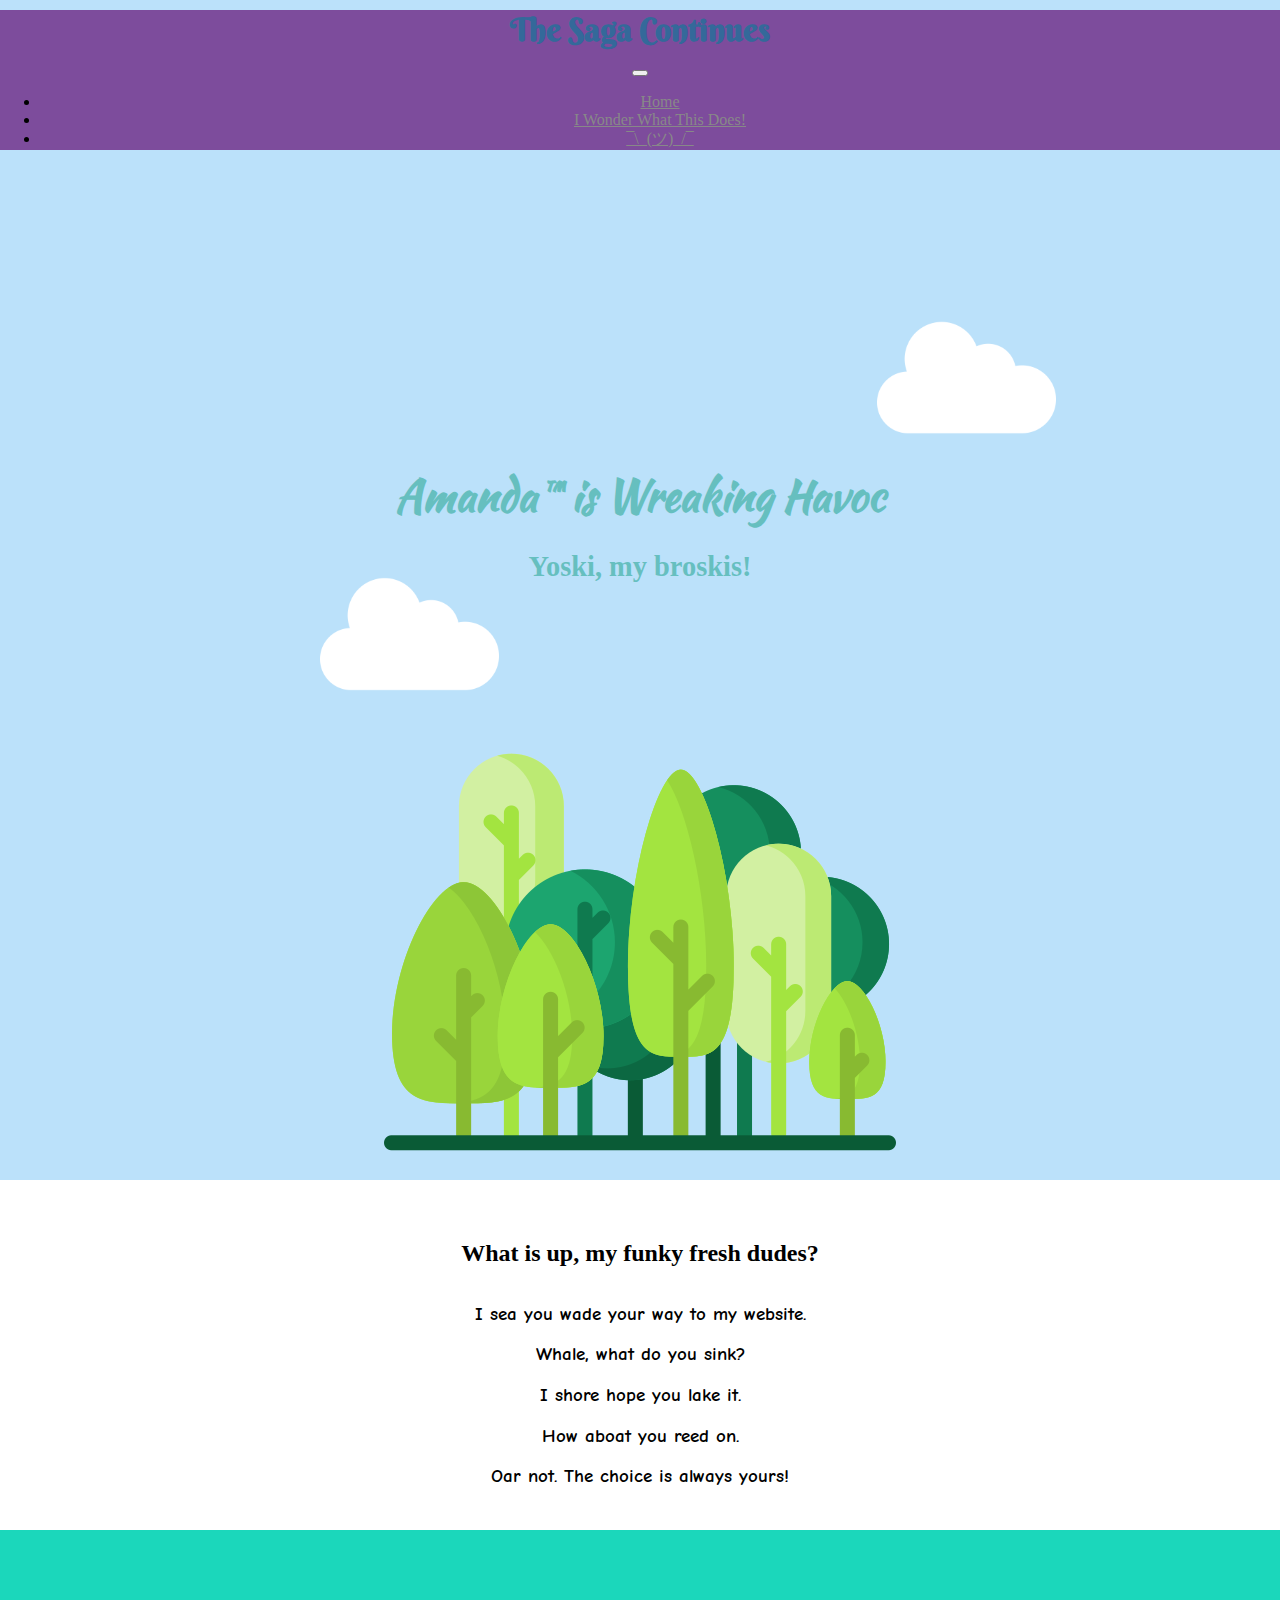
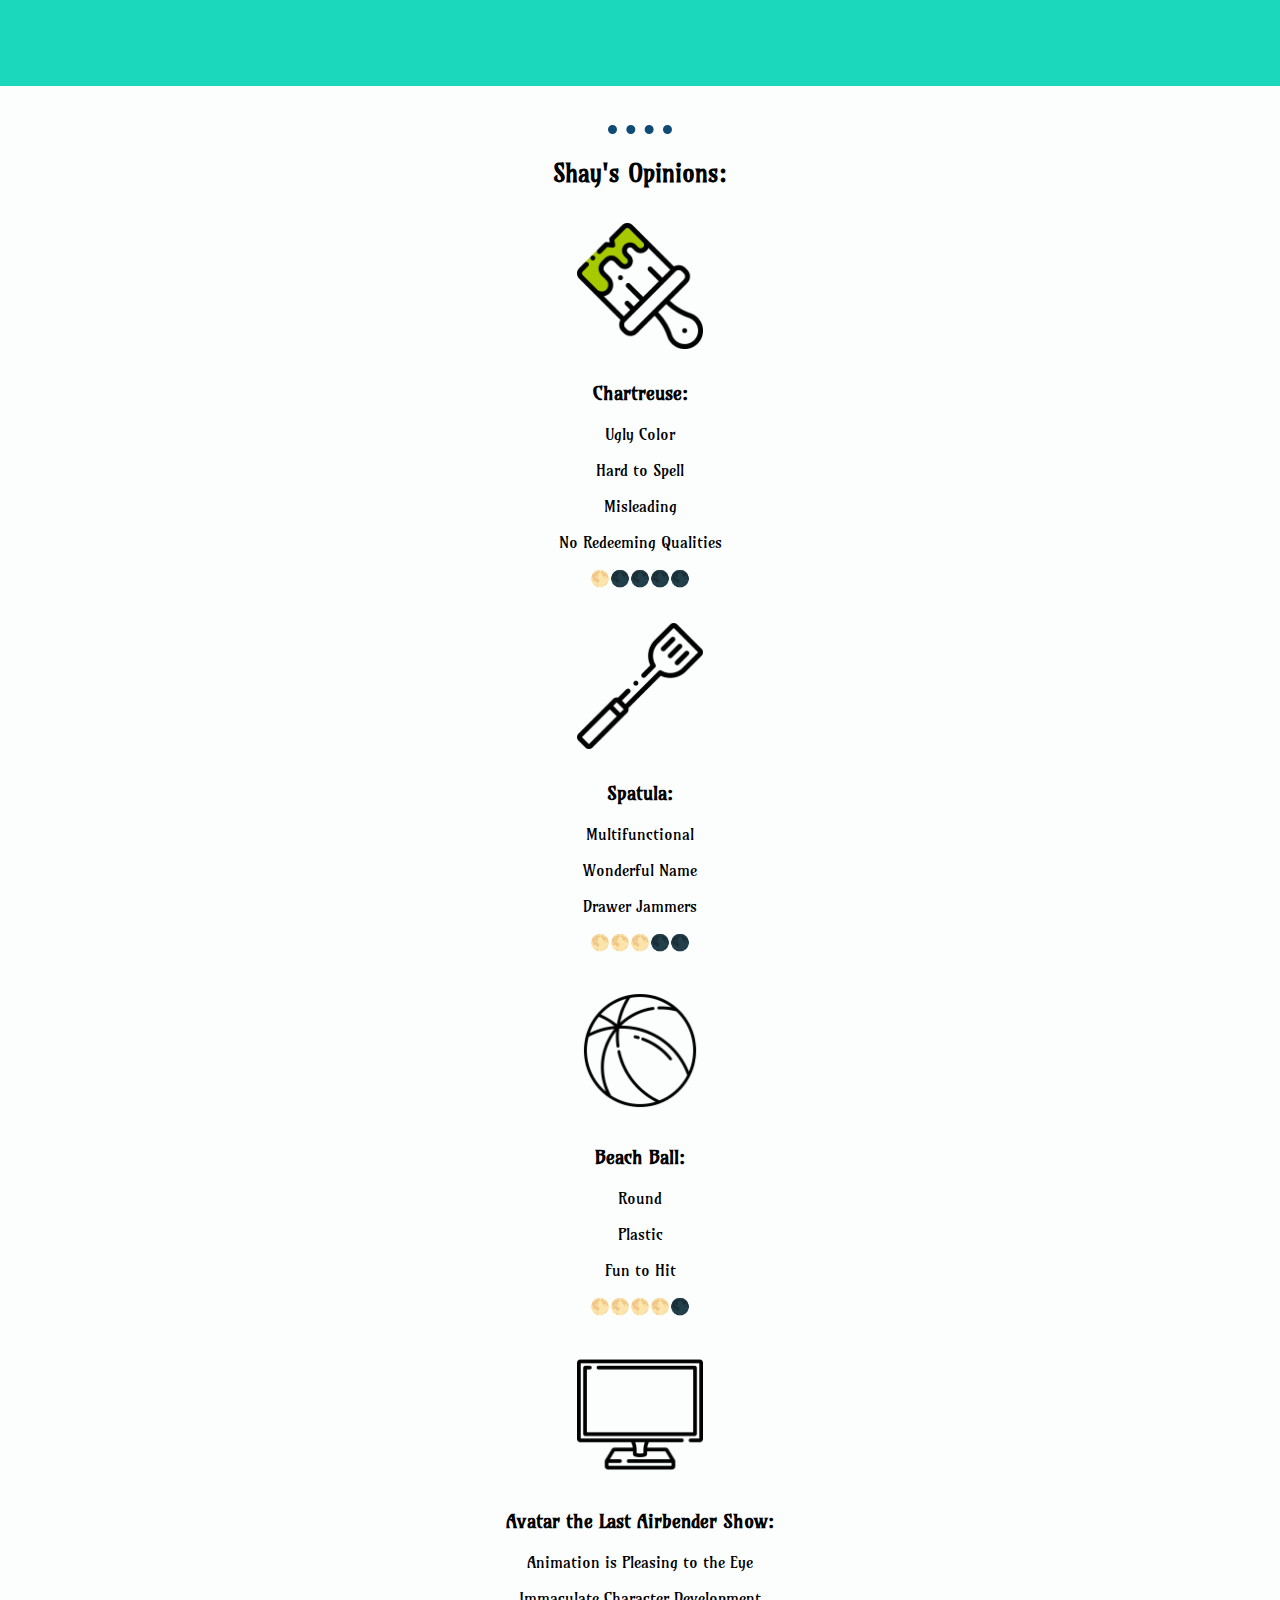
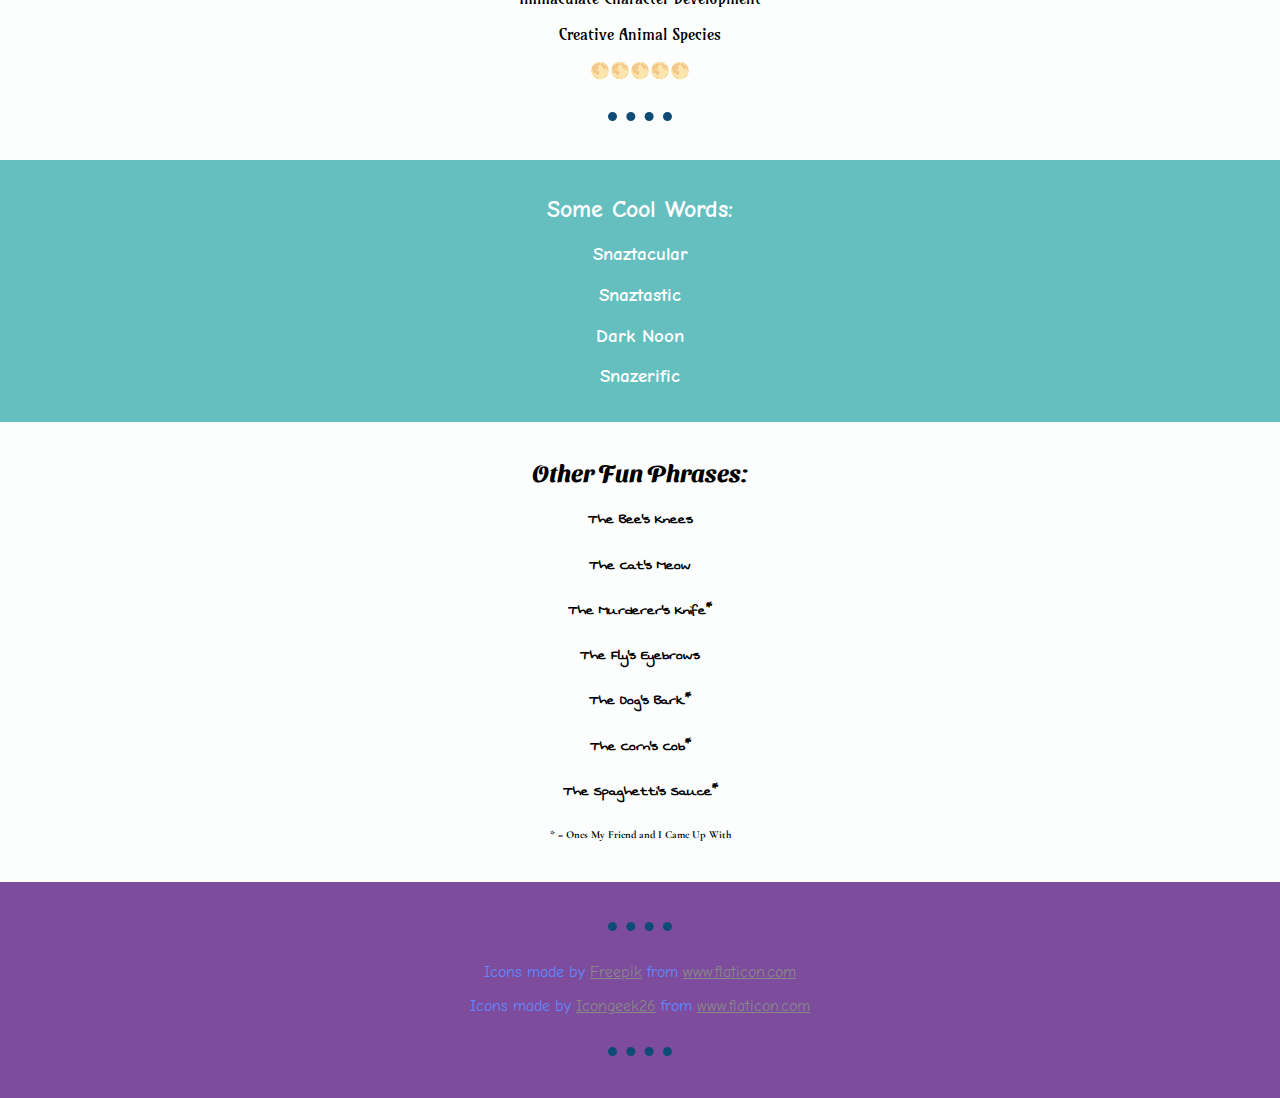
==== commit fc22ee22: "Clouds Move" ====
--- a/index.html
+++ b/index.html
@@ -47,10 +47,12 @@
     </nav>
   <div class="topContainer">
     <img class="mainBackground" src="" alt="">
+    <img class="sun hidden" src="images/smile-sun.png" alt="Sun">
     <img class="topCloud" src="images/cloud1.png" alt="Cloud">
     <img class="topBat hidden" src="images/lined-bat.png" alt="Bats">
     <h1 class="havoc">Amanda™ is Wreaking Havoc</h1>
     <h2 class="yoski">Yoski, my broskis!</h2>
+    <img class="other-cloud hidden" src="images/cloud1.png" alt="Cloud">
     <img class="bottomCloud" src="images/cloud1.png" alt="Cloud">
     <img class="bottomGhost hidden" src="images/ghost.png" alt="Ghost">
     <img class="trees" src="images/nature.png" alt="TREES">
@@ -118,7 +120,7 @@
       <hr>
     </div>
     <div class="newWords">
-      <h2>Some Words I Created:</h2>
+      <h2>Some Cool Words:</h2>
       <h3>Snaztacular</h3>
       <h3>Snaztastic</h3>
       <h3>Dark Noon</h3>
@@ -142,11 +144,13 @@
     <p class="credit hidden">Spooky Gred drawn by <a href="https://www.instagram.com/pixelated.sprinkles/">@pixelated.sprinkles</a> on instagram</p>
     <p class="credit">Icons made by <a class="creditA" href="https://www.flaticon.com/authors/freepik" title="Freepik">Freepik</a> from <a class="creditA" href="https://www.flaticon.com/" title="Flaticon"> www.flaticon.com</a></p>
     <p class="credit">Icons made by <a class="creditA" href="https://www.flaticon.com/authors/icongeek26" title="Icongeek26">Icongeek26</a> from <a class="creditA" href="https://www.flaticon.com/" title="Flaticon"> www.flaticon.com</a></p>
+    <p class="credit hidden">Icons made by <a class="creditA" href="https://www.flaticon.com/authors/pixel-perfect" title="Pixel perfect">Pixel perfect</a> from <a class="creditA" href="https://www.flaticon.com/" title="Flaticon">www.flaticon.com</a></p>
 
     <hr>
   </div>
 
   <script src="https://code.jquery.com/jquery-3.5.1.slim.min.js" integrity="sha384-DfXdz2htPH0lsSSs5nCTpuj/zy4C+OGpamoFVy38MVBnE+IbbVYUew+OrCXaRkfj" crossorigin="anonymous"></script>
+  <script src="JavaScript/index.js" charset="utf-8"></script>
   <script src="https://cdn.jsdelivr.net/npm/popper.js@1.16.0/dist/umd/popper.min.js" integrity="sha384-Q6E9RHvbIyZFJoft+2mJbHaEWldlvI9IOYy5n3zV9zzTtmI3UksdQRVvoxMfooAo" crossorigin="anonymous"></script>
   <script src="https://stackpath.bootstrapcdn.com/bootstrap/4.5.0/js/bootstrap.min.js" integrity="sha384-OgVRvuATP1z7JjHLkuOU7Xw704+h835Lr+6QL9UvYjZE3Ipu6Tp75j7Bh/kR0JKI" crossorigin="anonymous"></script>
 </body>
--- a/css/styles.css
+++ b/css/styles.css
@@ -50,16 +50,46 @@
 
 .topContainer{
   position: relative;
-  padding-top: 10%;
+  padding-top: 20%;
   padding-bottom: 1rem;
   /* background-image: linear-gradient(to bottom, #1d1d1d, #333); */
 }
 
+.sun{
+  position: absolute;
+  top: 4%;
+  width: 20%;
+  left: 10%;
+}
+
+@keyframes move-top-cloud {
+  from {
+    right: 0
+  }
+  to {
+    right: 100%
+  }
+}
+
+@keyframes move-top-to-end {
+  from {
+    right: 0
+  }
+  to {
+    right: 20%
+  }
+}
+
 .topCloud{
   position: absolute;
-  top: 5%;
-  right: 25%;
-  width: 10%;
+  top: 12%;
+  width: 14%;
+  right: 17.5%;
+  animation: move-top-cloud 20s linear;
+}
+
+.return-top-cloud{
+  animation: move-top-to-end 5s linear;
 }
 
 .topBat{
@@ -69,23 +99,53 @@
   width: 10%;
 }
 
+.other-cloud{
+  position: absolute;
+  width: 14%;
+  right: 35%;
+}
+
+@keyframes move-bottom-cloud {
+  from {
+    left: 0
+  }
+  to {
+    left: 100%
+  }
+}
+
+@keyframes move-bottom-to-end {
+  from {
+    left: 0
+  }
+  to {
+    left: 30%
+  }
+}
+
 .bottomCloud{
   position: absolute;
-  left: 22.5%;
-  bottom: 55.9%;
-  width: 10%;
+  bottom: 45%;
+  width: 14%;
+  left: 25%;
+  animation: move-bottom-cloud 15s linear;
+}
+
+.return-bottom-cloud{
+  animation: move-bottom-to-end 3.75s linear;
 }
 
 .bottomGhost{
   position: absolute;
-  left: 23%;
+  left: 25%;
   bottom: 52%;
   width: 10%;
 }
 
 .trees{
   width: 40%;
-  margin: 0 auto;
+  margin: 7% auto;
+  margin-bottom: 0;
 }
 
 .gred{
@@ -96,25 +156,13 @@
 .havoc{
   margin: 25px auto 1%;
   font-family: 'Kaushan Script', cursive /*'Nosifer', cursive*/;
-  font-size: 3em /*2.5em*/;
+  font-size: 3.33vw /*2.5em*/;
   color: #66BFBF/*#8a0303*/;
-}
-
-@media (min-width: 1500px) and (max-width: 1800px){
-  .havoc{
-    font-size: 3.5em;
-  }
-}
-
-@media (min-width: 1800px) and (max-width: 2100px){
-  .havoc{
-    font-size: 4em;
-  }
 }
 
 .yoski{
   font-family:'Merienda One', cursive /*'Fontdiner Swanky', cursive*/;
-  font-size: 2em;
+  font-size: 2.22vw;
   color: #66BFBF/*#ccc*/;
 }
 
@@ -271,7 +319,13 @@
 
 
 .weirdQuiz{
+  margin-left: 1rem;
   visibility: hidden;
+}
+
+.quizWarning{
+  font-size: 0.85rem;
+  margin-left: 0;
 }
 
 .AAAAA{
@@ -279,7 +333,6 @@
   font-family: 'Candal', sans-serif;
   font-style: italic;
   font-weight: bold;
-  font-size: 2rem;
   text-align: center;
   overflow-wrap: break-word;
 }
@@ -290,7 +343,6 @@
 
 .approach{
   font-family: 'Merienda One', cursive;
-  font-size: 2rem;
 }
 
 .tater{
@@ -304,10 +356,14 @@
 .approacheth{
   padding-top: 1rem;
   font-family: 'Fontdiner Swanky', cursive;
-  font-size: 2rem;
-
 }
 
 .roacheth{
   width: 100%;
 }
+
+
+
+.AAAAA, .approach, .approacheth{
+  font-size: 2rem;
+}
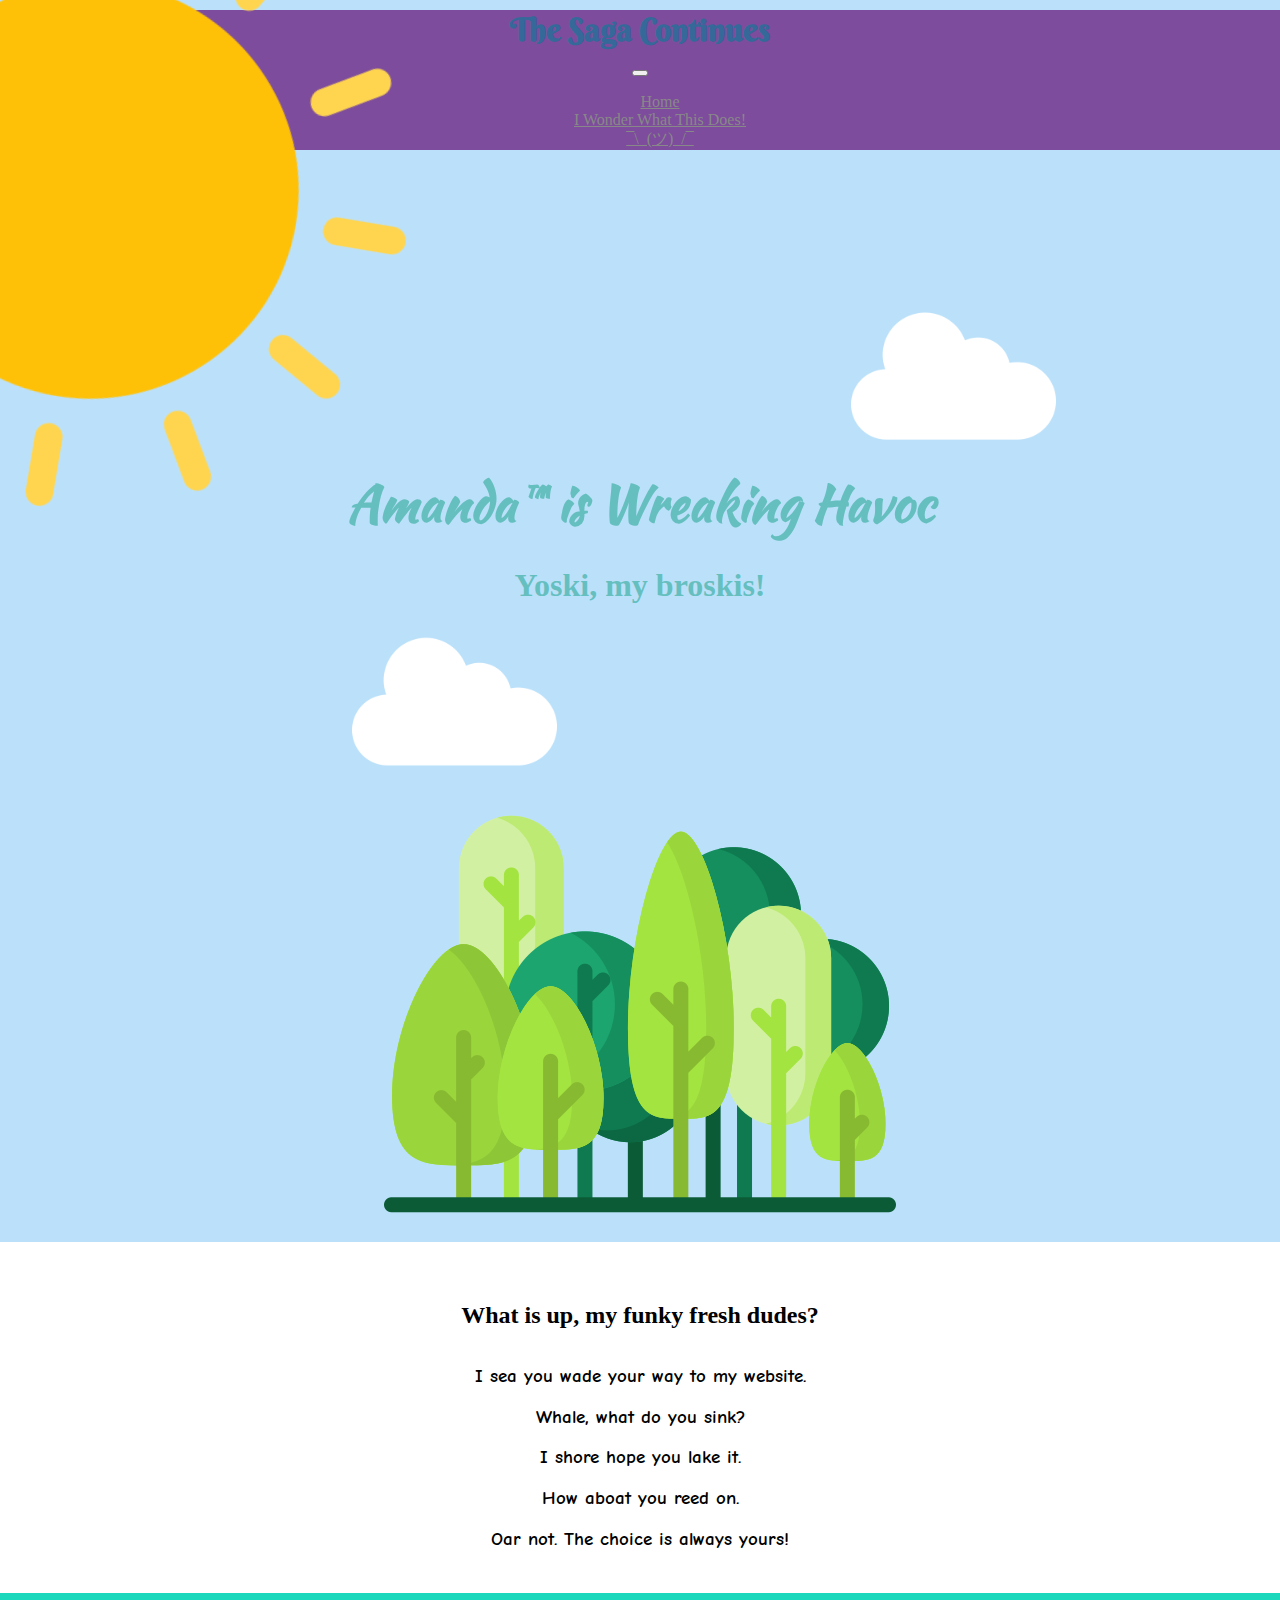
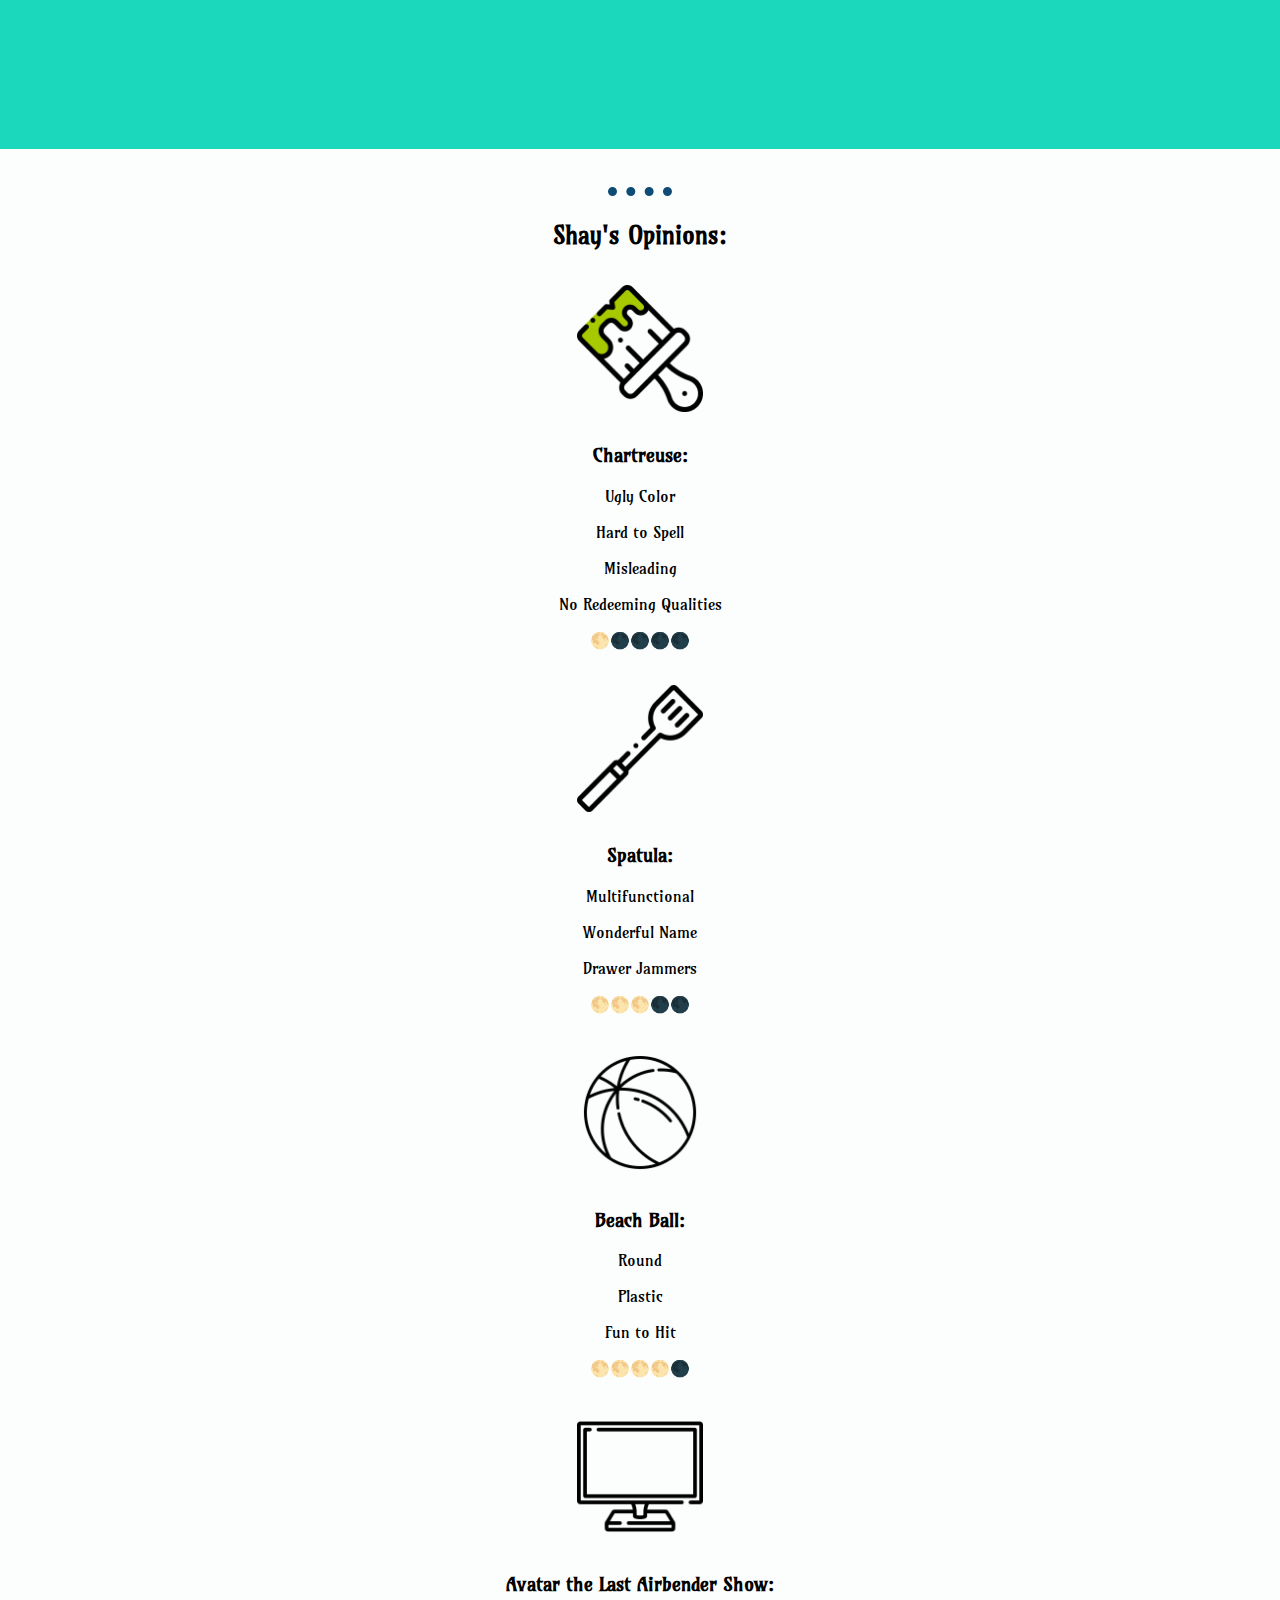
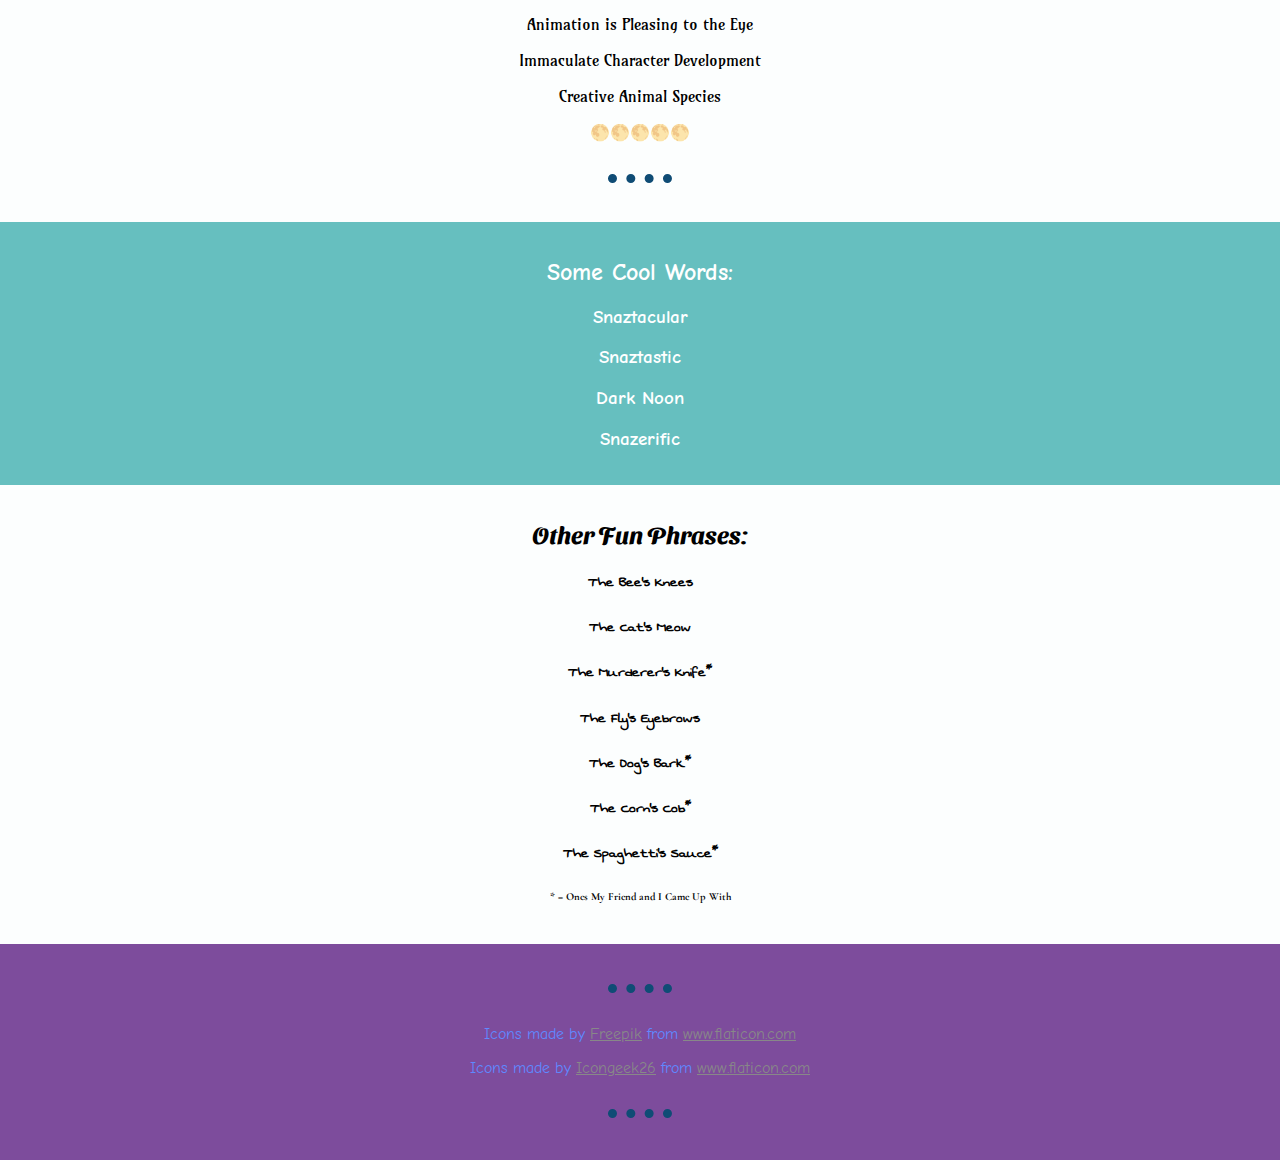
==== commit ca7d29d0: "Added Sun" ====
--- a/index.html
+++ b/index.html
@@ -47,12 +47,11 @@
     </nav>
   <div class="topContainer">
     <img class="mainBackground" src="" alt="">
-    <img class="sun hidden" src="images/smile-sun.png" alt="Sun">
+    <img class="sun" src="images/sunny.png" alt="Sun">
     <img class="topCloud" src="images/cloud1.png" alt="Cloud">
     <img class="topBat hidden" src="images/lined-bat.png" alt="Bats">
     <h1 class="havoc">Amanda™ is Wreaking Havoc</h1>
     <h2 class="yoski">Yoski, my broskis!</h2>
-    <img class="other-cloud hidden" src="images/cloud1.png" alt="Cloud">
     <img class="bottomCloud" src="images/cloud1.png" alt="Cloud">
     <img class="bottomGhost hidden" src="images/ghost.png" alt="Ghost">
     <img class="trees" src="images/nature.png" alt="TREES">
--- a/css/styles.css
+++ b/css/styles.css
@@ -34,6 +34,7 @@
 .topBar{
   background-color: #7d4c9c/*#512888*/;
   font-family: 'Merienda One', cursive;
+  z-index: 1;
   /* margin-bottom: 25px; */
 }
 
@@ -57,9 +58,10 @@
 
 .sun{
   position: absolute;
-  top: 4%;
-  width: 20%;
-  left: 10%;
+  bottom: 68%;
+  width: 50%;
+  right: 68%;
+  transform: rotate(9.5deg);
 }
 
 @keyframes move-top-cloud {
@@ -82,8 +84,8 @@
 
 .topCloud{
   position: absolute;
-  top: 12%;
-  width: 14%;
+  top: 10%;
+  width: 16%;
   right: 17.5%;
   animation: move-top-cloud 20s linear;
 }
@@ -99,12 +101,6 @@
   width: 10%;
 }
 
-.other-cloud{
-  position: absolute;
-  width: 14%;
-  right: 35%;
-}
-
 @keyframes move-bottom-cloud {
   from {
     left: 0
@@ -125,9 +121,9 @@
 
 .bottomCloud{
   position: absolute;
-  bottom: 45%;
-  width: 14%;
-  left: 25%;
+  bottom: 40.75%;
+  width: 16%;
+  left: 27.5%;
   animation: move-bottom-cloud 15s linear;
 }
 
@@ -144,7 +140,7 @@
 
 .trees{
   width: 40%;
-  margin: 7% auto;
+  margin: 10% auto;
   margin-bottom: 0;
 }
 
@@ -156,13 +152,13 @@
 .havoc{
   margin: 25px auto 1%;
   font-family: 'Kaushan Script', cursive /*'Nosifer', cursive*/;
-  font-size: 3.33vw /*2.5em*/;
+  font-size: 4vw /*2.5em*/;
   color: #66BFBF/*#8a0303*/;
 }
 
 .yoski{
   font-family:'Merienda One', cursive /*'Fontdiner Swanky', cursive*/;
-  font-size: 2.22vw;
+  font-size: 2.5vw;
   color: #66BFBF/*#ccc*/;
 }
 
